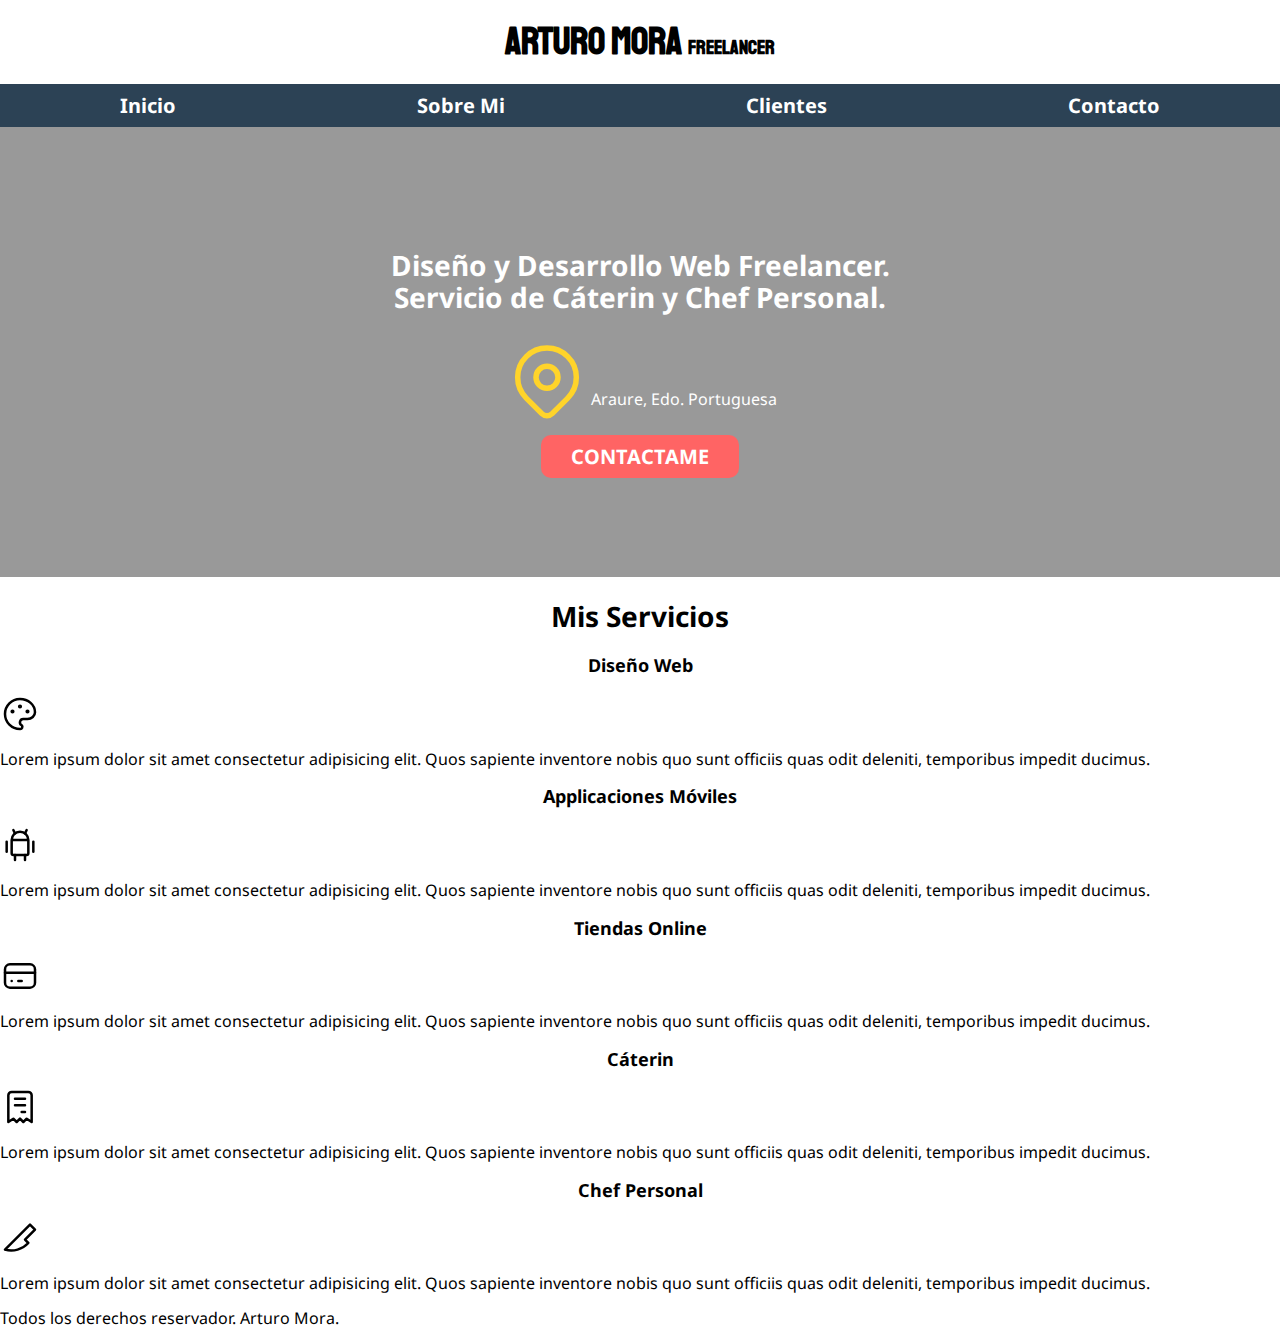
==== index.html @ 06b73ba0 "Add files via upload" ====
<html lang="es">
<head>
    <meta charset="UTF-8">
    <meta name="viewport" content="width=device-width, initial-scale=1.0">
    <link rel="stylesheet" href="css/normalize.css">
    <link rel="preconnect" href="https://fonts.gstatic.com">
    <link href="https://fonts.googleapis.com/css2?family=Noto+Sans:ital,wght@0,400;0,700;1,400;1,700&display=swap" rel="stylesheet">
    <link rel="preconnect" href="https://fonts.gstatic.com">
    <link href="https://fonts.googleapis.com/css2?family=Staatliches&display=swap" rel="stylesheet">
    <link rel="preload" href="css/style.css" as="style">
    <link rel="stylesheet" href="css/style.css">
    
    <title>Arturo Mora Freelancer</title>
</head>
<body>
    <header>
        <h1 class="titulo">Arturo Mora <span>Freelancer</span></h1>
    </header>
    <div class="nav-bg">
        <nav class="navegacion-principal contenedor">
            <a href="index.html">Inicio</a> <!-- target="_blank" para abrir en una nueva pagina -->
            <a href="Sobremi.html">Sobre Mi</a>
            <a href="Clientes.html">Clientes</a>
            <a href="contacto.html">Contacto</a>
        </nav>
    </div>
    
    <!-- <img src="/img/Mi Web como Frelancer.jpg" alt="imagen" class="imge"> -->

    <!-- <img src="/img/hero.jpg" alt=""> para insertar imagenes-->

    <section class="bg-img">
        <div class="contenido-bg-img">
            <h2 class="titulo2">Diseño y Desarrollo Web Freelancer. <br>Servicio de Cáterin y Chef Personal.</br></h2>
            <div class="location">
                <svg xmlns="http://www.w3.org/2000/svg" class="icon icon-tabler icon-tabler-map-pin" width="88" height="88" viewBox="0 0 24 24" stroke-width="1.5" stroke="#ffd42a" fill="none" stroke-linecap="round" stroke-linejoin="round">
                    <path stroke="none" d="M0 0h24v24H0z" fill="none"/>
                    <circle cx="12" cy="11" r="3" />
                    <path d="M17.657 16.657l-4.243 4.243a2 2 0 0 1 -2.827 0l-4.244 -4.243a8 8 0 1 1 11.314 0z" />
                </svg>
            <p>Araure, Edo. Portuguesa</p>
            </div>
            <a class="contact-buttom" href="contacto.html">Contactame</a>
        </div>
    </section>
    <main>
        <h2>Mis Servicios</h2>
        <section>
            <h3>Diseño Web</h3>
            <svg xmlns="http://www.w3.org/2000/svg" class="icon icon-tabler icon-tabler-palette" width="40" height="40" viewBox="0 0 24 24" stroke-width="1.5" stroke="#000000" fill="none" stroke-linecap="round" stroke-linejoin="round">
                <path stroke="none" d="M0 0h24v24H0z" fill="none"/>
                <path d="M12 21a9 9 0 1 1 0 -18a9 8 0 0 1 9 8a4.5 4 0 0 1 -4.5 4h-2.5a2 2 0 0 0 -1 3.75a1.3 1.3 0 0 1 -1 2.25" />
                <circle cx="7.5" cy="10.5" r=".5" fill="currentColor" />
                <circle cx="12" cy="7.5" r=".5" fill="currentColor" />
                <circle cx="16.5" cy="10.5" r=".5" fill="currentColor" />
            </svg>

                <p>Lorem ipsum dolor sit amet consectetur adipisicing elit. Quos sapiente inventore nobis quo sunt officiis quas odit deleniti, temporibus impedit ducimus.</p>
        </section>
        <Section>
            <h3>Applicaciones Móviles</h3>
            <svg xmlns="http://www.w3.org/2000/svg" class="icon icon-tabler icon-tabler-brand-android" width="40" height="40" viewBox="0 0 24 24" stroke-width="1.5" stroke="#000000" fill="none" stroke-linecap="round" stroke-linejoin="round">
                <path stroke="none" d="M0 0h24v24H0z" fill="none"/>
                <line x1="4" y1="10" x2="4" y2="16" />
                <line x1="20" y1="10" x2="20" y2="16" />
                <path d="M7 9h10v8a1 1 0 0 1 -1 1h-8a1 1 0 0 1 -1 -1v-8a5 5 0 0 1 10 0" />
                <line x1="8" y1="3" x2="9" y2="5" />
                <line x1="16" y1="3" x2="15" y2="5" />
                <line x1="9" y1="18" x2="9" y2="21" />
                <line x1="15" y1="18" x2="15" y2="21" />
            </svg>

            <!-- <svg xmlns="http://www.w3.org/2000/svg" class="icon icon-tabler icon-tabler-brand-apple" width="40" height="40" viewBox="0 0 24 24" stroke-width="1.5" stroke="#000000" fill="none" stroke-linecap="round" stroke-linejoin="round">
                <path stroke="none" d="M0 0h24v24H0z" fill="none"/>
                <path d="M9 7c-3 0 -4 3 -4 5.5c0 3 2 7.5 4 7.5c1.088 -.046 1.679 -.5 3 -.5c1.312 0 1.5 .5 3 .5s4 -3 4 -5c-.028 -.01 -2.472 -.403 -2.5 -3c-.019 -2.17 2.416 -2.954 2.5 -3c-1.023 -1.492 -2.951 -1.963 -3.5 -2c-1.433 -.111 -2.83 1 -3.5 1c-.68 0 -1.9 -1 -3 -1z" />
                <path d="M12 4a2 2 0 0 0 2 -2a2 2 0 0 0 -2 2" />
            </svg> -->

            <p>Lorem ipsum dolor sit amet consectetur adipisicing elit. Quos sapiente inventore nobis quo sunt officiis quas odit deleniti, temporibus impedit ducimus.</p>
        </Section>

        <section>
            <h3>Tiendas Online</h3>
            <svg xmlns="http://www.w3.org/2000/svg" class="icon icon-tabler icon-tabler-credit-card" width="40" height="40" viewBox="0 0 24 24" stroke-width="1.5" stroke="#000000" fill="none" stroke-linecap="round" stroke-linejoin="round">
                <path stroke="none" d="M0 0h24v24H0z" fill="none"/>
                <rect x="3" y="5" width="18" height="14" rx="3" />
                <line x1="3" y1="10" x2="21" y2="10" />
                <line x1="7" y1="15" x2="7.01" y2="15" />
                <line x1="11" y1="15" x2="13" y2="15" />
            </svg>
            <p>Lorem ipsum dolor sit amet consectetur adipisicing elit. Quos sapiente inventore nobis quo sunt officiis quas odit deleniti, temporibus impedit ducimus.</p>
        </section>

        <section>
            <h3>Cáterin</h3>
            <svg xmlns="http://www.w3.org/2000/svg" class="icon icon-tabler icon-tabler-receipt" width="40" height="40" viewBox="0 0 24 24" stroke-width="1.5" stroke="#000000" fill="none" stroke-linecap="round" stroke-linejoin="round">
            <path stroke="none" d="M0 0h24v24H0z" fill="none"/>
            <path d="M5 21v-16a2 2 0 0 1 2 -2h10a2 2 0 0 1 2 2v16l-3 -2l-2 2l-2 -2l-2 2l-2 -2l-3 2m4 -14h6m-6 4h6m-2 4h2" />
            </svg>
            <p>Lorem ipsum dolor sit amet consectetur adipisicing elit. Quos sapiente inventore nobis quo sunt officiis quas odit deleniti, temporibus impedit ducimus.</p>
        </section>

        <section>
            <h3>Chef Personal</h3>
            <svg xmlns="http://www.w3.org/2000/svg" class="icon icon-tabler icon-tabler-slice" width="40" height="40" viewBox="0 0 24 24" stroke-width="1.5" stroke="#000000" fill="none" stroke-linecap="round" stroke-linejoin="round">
            <path stroke="none" d="M0 0h24v24H0z" fill="none"/>
            <path d="M3 19l15 -15l3 3l-6 6l2 2a14 14 0 0 1 -14 4" />
            </svg>
            <p>Lorem ipsum dolor sit amet consectetur adipisicing elit. Quos sapiente inventore nobis quo sunt officiis quas odit deleniti, temporibus impedit ducimus.</p>
        </section>
    </main>
    <footer>
        <p>Todos los derechos reservador. Arturo Mora.</p>
    </footer>
</body>
</html>
---- css/style.css ----
:root{
    --blanco: #ffffff;
    --negro: #212121;
    --uno: #ff6464;
    --dos: #2c4255;
    --gris: #a0a0a0;

    --fuente-uno: 3.8rem;
}

/* 1rem = 10px */
html{
    font-size: 62.5%;
    box-sizing: border-box;
}

*, *:before, *:after{
    box-sizing: inherit;
}

body{
    font-family: 'Noto Sans', sans-serif;
    font-size: 1.6rem;
}

h1{
    font-family: 'Staatliches', cursive;
    text-align: center;
    font-size: 3.8rem;
}

h2{
    font-size: 2.8rem;
}

h3{
    font-size: 1.8rem;
}

h1,h2,h3{
    text-align: center;
}

.titulo {
    padding: 0rem;
    margin: 2rem;
}

.titulo span{
    font-size: 2rem;
}

.contenedor{
    max-width: 100%;
    /* margin-top: 0rem;
    margin-right: auto;
    margin-bottom: 0rem;
    margin-left: auto; */
    margin: 0 auto 0 auto;
}

.nav-bg{
    background-color: var(--dos);
}

.navegacion-principal{
    display: flex;
    flex-direction: row;
    justify-content: space-around;
}

@media (max-width: 480px){
    .navegacion-principal{
        flex-direction: column;
        align-items: center;
    }
}

.navegacion-principal a{
    padding: 1rem;
    color: var(--blanco);
    text-decoration: none;
    font-size: 2rem;
    font-family: 'Noto Sans', sans-serif;
    font-weight: bold;
}

.navegacion-principal a:hover{
    background-color: var(--uno);
    color: var(--blanco);
}

.bg-img{
    background-image: url(../img/Mi\ Web\ como\ Frelancer.jpg);
    background-repeat: no-repeat;
    background-size: cover;
    height: 45rem;
    padding: 0rem;
    position: relative;
}

.contenido-bg-img{
    position: absolute;
    background-color: rgba(0, 0, 0, .4);
    /* top: 8rem; right: 40rem; bottom: 8rem; left: 40rem; */
    width: 100%;
    height: 100%;

    display: flex;
    flex-direction: column;
    align-items: center;
    justify-content: center;
    color: var(--blanco);
}

.contenido-bg-img p, .contenido-bg-img h2{
    color: var(--blanco )
}

.location {
    display: flex;
    align-items: flex-end;
}

.contact-buttom {
    color: var(--blanco);
    text-decoration: none;
    background-color: var(--uno);
    padding: 1rem 3rem;
    margin-top: 1rem;
    font-size: 2rem;
    border-radius: 1rem;
    text-transform: uppercase;
    font-weight: bold;
}

/* .imagenes-presentacion{
    display: flex;
}

.imagenes-presentacion .a{
    width: 40%;
}

.imagenes-presentacion .b{
    width: 40%;
} 

.imge{
    max-width: 100%;
    max-height: 20%;
} */
---- css/style.css ----
:root{
    --blanco: #ffffff;
    --negro: #212121;
    --uno: #ff6464;
    --dos: #2c4255;
    --gris: #a0a0a0;

    --fuente-uno: 3.8rem;
}

/* 1rem = 10px */
html{
    font-size: 62.5%;
    box-sizing: border-box;
}

*, *:before, *:after{
    box-sizing: inherit;
}

body{
    font-family: 'Noto Sans', sans-serif;
    font-size: 1.6rem;
}

h1{
    font-family: 'Staatliches', cursive;
    text-align: center;
    font-size: 3.8rem;
}

h2{
    font-size: 2.8rem;
}

h3{
    font-size: 1.8rem;
}

h1,h2,h3{
    text-align: center;
}

.titulo {
    padding: 0rem;
    margin: 2rem;
}

.titulo span{
    font-size: 2rem;
}

.contenedor{
    max-width: 100%;
    /* margin-top: 0rem;
    margin-right: auto;
    margin-bottom: 0rem;
    margin-left: auto; */
    margin: 0 auto 0 auto;
}

.nav-bg{
    background-color: var(--dos);
}

.navegacion-principal{
    display: flex;
    flex-direction: row;
    justify-content: space-around;
}

@media (max-width: 480px){
    .navegacion-principal{
        flex-direction: column;
        align-items: center;
    }
}

.navegacion-principal a{
    padding: 1rem;
    color: var(--blanco);
    text-decoration: none;
    font-size: 2rem;
    font-family: 'Noto Sans', sans-serif;
    font-weight: bold;
}

.navegacion-principal a:hover{
    background-color: var(--uno);
    color: var(--blanco);
}

.bg-img{
    background-image: url(../img/Mi\ Web\ como\ Frelancer.jpg);
    background-repeat: no-repeat;
    background-size: cover;
    height: 45rem;
    padding: 0rem;
    position: relative;
}

.contenido-bg-img{
    position: absolute;
    background-color: rgba(0, 0, 0, .4);
    /* top: 8rem; right: 40rem; bottom: 8rem; left: 40rem; */
    width: 100%;
    height: 100%;

    display: flex;
    flex-direction: column;
    align-items: center;
    justify-content: center;
    color: var(--blanco);
}

.contenido-bg-img p, .contenido-bg-img h2{
    color: var(--blanco )
}

.location {
    display: flex;
    align-items: flex-end;
}

.contact-buttom {
    color: var(--blanco);
    text-decoration: none;
    background-color: var(--uno);
    padding: 1rem 3rem;
    margin-top: 1rem;
    font-size: 2rem;
    border-radius: 1rem;
    text-transform: uppercase;
    font-weight: bold;
}

/* .imagenes-presentacion{
    display: flex;
}

.imagenes-presentacion .a{
    width: 40%;
}

.imagenes-presentacion .b{
    width: 40%;
} 

.imge{
    max-width: 100%;
    max-height: 20%;
} */
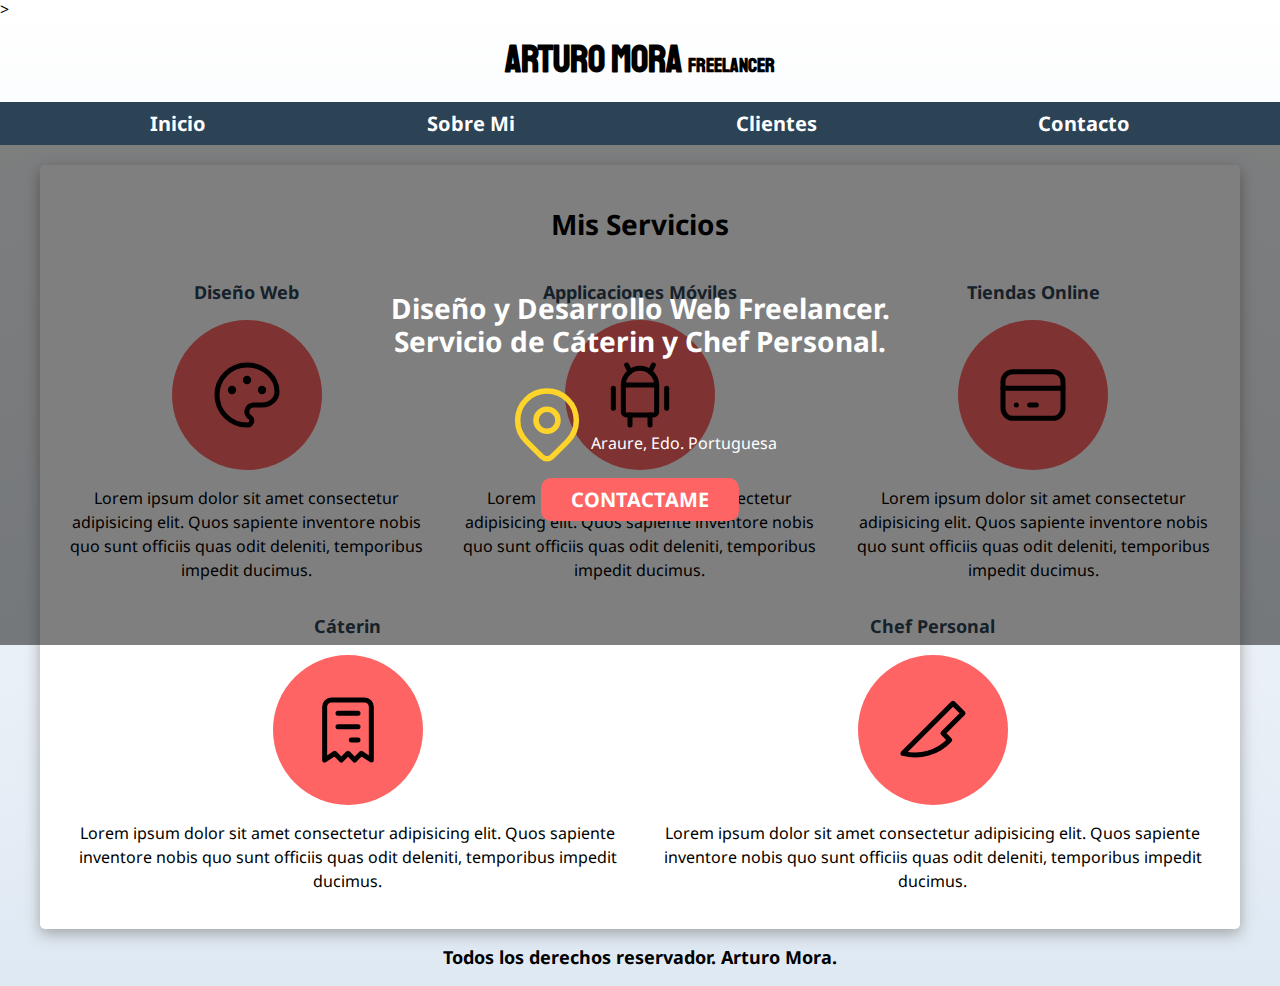
==== commit eae3bfab: "Add files via upload" ====
--- a/index.html
+++ b/index.html
@@ -1,3 +1,4 @@
+<!DOCTYPE html>>
 <html lang="es">
 <head>
     <meta charset="UTF-8">
@@ -43,74 +44,100 @@
             <a class="contact-buttom" href="contacto.html">Contactame</a>
         </div>
     </section>
-    <main>
+
+    <main class="contenedor sombra">
         <h2>Mis Servicios</h2>
-        <section>
-            <h3>Diseño Web</h3>
-            <svg xmlns="http://www.w3.org/2000/svg" class="icon icon-tabler icon-tabler-palette" width="40" height="40" viewBox="0 0 24 24" stroke-width="1.5" stroke="#000000" fill="none" stroke-linecap="round" stroke-linejoin="round">
-                <path stroke="none" d="M0 0h24v24H0z" fill="none"/>
-                <path d="M12 21a9 9 0 1 1 0 -18a9 8 0 0 1 9 8a4.5 4 0 0 1 -4.5 4h-2.5a2 2 0 0 0 -1 3.75a1.3 1.3 0 0 1 -1 2.25" />
-                <circle cx="7.5" cy="10.5" r=".5" fill="currentColor" />
-                <circle cx="12" cy="7.5" r=".5" fill="currentColor" />
-                <circle cx="16.5" cy="10.5" r=".5" fill="currentColor" />
-            </svg>
+
+        <div class="services1"> 
+
+            <section class="service">
+                <h3>Diseño Web</h3>
+
+                <div class="icon1">
+                    <svg xmlns="http://www.w3.org/2000/svg" class="icon2 icon-tabler icon-tabler-palette" width="40" height="40" viewBox="0 0 24 24" stroke-width="1.5" stroke="#000000" fill="none" stroke-linecap="round" stroke-linejoin="round">
+                        <path stroke="none" d="M0 0h24v24H0z" fill="none"/>
+                        <path d="M12 21a9 9 0 1 1 0 -18a9 8 0 0 1 9 8a4.5 4 0 0 1 -4.5 4h-2.5a2 2 0 0 0 -1 3.75a1.3 1.3 0 0 1 -1 2.25" />
+                        <circle cx="7.5" cy="10.5" r=".5" fill="currentColor" />
+                        <circle cx="12" cy="7.5" r=".5" fill="currentColor" />
+                        <circle cx="16.5" cy="10.5" r=".5" fill="currentColor" />
+                    </svg>
+                </div>
+
+                    <p>Lorem ipsum dolor sit amet consectetur adipisicing elit. Quos sapiente inventore nobis quo sunt officiis quas odit deleniti, temporibus impedit ducimus.</p>
+            </section>
+
+            <Section class="service">
+                <h3>Applicaciones Móviles</h3>
+
+                <div class="icon1">
+                    <svg xmlns="http://www.w3.org/2000/svg" class="icon2 icon-tabler icon-tabler-brand-android" width="40" height="40" viewBox="0 0 24 24" stroke-width="1.5" stroke="#000000" fill="none" stroke-linecap="round" stroke-linejoin="round">
+                        <path stroke="none" d="M0 0h24v24H0z" fill="none"/>
+                        <line x1="4" y1="10" x2="4" y2="16" />
+                        <line x1="20" y1="10" x2="20" y2="16" />
+                        <path d="M7 9h10v8a1 1 0 0 1 -1 1h-8a1 1 0 0 1 -1 -1v-8a5 5 0 0 1 10 0" />
+                        <line x1="8" y1="3" x2="9" y2="5" />
+                        <line x1="16" y1="3" x2="15" y2="5" />
+                        <line x1="9" y1="18" x2="9" y2="21" />
+                        <line x1="15" y1="18" x2="15" y2="21" />
+                    </svg>
+    
+                    <!-- <svg xmlns="http://www.w3.org/2000/svg" class="icon2 icon-tabler icon-tabler-brand-apple" width="40" height="40" viewBox="0 0 24 24" stroke-width="1.5" stroke="#000000" fill="none" stroke-linecap="round" stroke-linejoin="round">
+                        <path stroke="none" d="M0 0h24v24H0z" fill="none"/>
+                        <path d="M9 7c-3 0 -4 3 -4 5.5c0 3 2 7.5 4 7.5c1.088 -.046 1.679 -.5 3 -.5c1.312 0 1.5 .5 3 .5s4 -3 4 -5c-.028 -.01 -2.472 -.403 -2.5 -3c-.019 -2.17 2.416 -2.954 2.5 -3c-1.023 -1.492 -2.951 -1.963 -3.5 -2c-1.433 -.111 -2.83 1 -3.5 1c-.68 0 -1.9 -1 -3 -1z" />
+                        <path d="M12 4a2 2 0 0 0 2 -2a2 2 0 0 0 -2 2" />
+                    </svg> -->
+                </div>
 
                 <p>Lorem ipsum dolor sit amet consectetur adipisicing elit. Quos sapiente inventore nobis quo sunt officiis quas odit deleniti, temporibus impedit ducimus.</p>
-        </section>
-        <Section>
-            <h3>Applicaciones Móviles</h3>
-            <svg xmlns="http://www.w3.org/2000/svg" class="icon icon-tabler icon-tabler-brand-android" width="40" height="40" viewBox="0 0 24 24" stroke-width="1.5" stroke="#000000" fill="none" stroke-linecap="round" stroke-linejoin="round">
-                <path stroke="none" d="M0 0h24v24H0z" fill="none"/>
-                <line x1="4" y1="10" x2="4" y2="16" />
-                <line x1="20" y1="10" x2="20" y2="16" />
-                <path d="M7 9h10v8a1 1 0 0 1 -1 1h-8a1 1 0 0 1 -1 -1v-8a5 5 0 0 1 10 0" />
-                <line x1="8" y1="3" x2="9" y2="5" />
-                <line x1="16" y1="3" x2="15" y2="5" />
-                <line x1="9" y1="18" x2="9" y2="21" />
-                <line x1="15" y1="18" x2="15" y2="21" />
-            </svg>
+            </Section>
 
-            <!-- <svg xmlns="http://www.w3.org/2000/svg" class="icon icon-tabler icon-tabler-brand-apple" width="40" height="40" viewBox="0 0 24 24" stroke-width="1.5" stroke="#000000" fill="none" stroke-linecap="round" stroke-linejoin="round">
-                <path stroke="none" d="M0 0h24v24H0z" fill="none"/>
-                <path d="M9 7c-3 0 -4 3 -4 5.5c0 3 2 7.5 4 7.5c1.088 -.046 1.679 -.5 3 -.5c1.312 0 1.5 .5 3 .5s4 -3 4 -5c-.028 -.01 -2.472 -.403 -2.5 -3c-.019 -2.17 2.416 -2.954 2.5 -3c-1.023 -1.492 -2.951 -1.963 -3.5 -2c-1.433 -.111 -2.83 1 -3.5 1c-.68 0 -1.9 -1 -3 -1z" />
-                <path d="M12 4a2 2 0 0 0 2 -2a2 2 0 0 0 -2 2" />
-            </svg> -->
+            <section class="service">
+                <h3>Tiendas Online</h3>
+                <div class="icon1">
+                    <svg xmlns="http://www.w3.org/2000/svg" class="icon2 icon-tabler icon-tabler-credit-card" width="40" height="40" viewBox="0 0 24 24" stroke-width="1.5" stroke="#000000" fill="none" stroke-linecap="round" stroke-linejoin="round">
+                        <path stroke="none" d="M0 0h24v24H0z" fill="none"/>
+                        <rect x="3" y="5" width="18" height="14" rx="3" />
+                        <line x1="3" y1="10" x2="21" y2="10" />
+                        <line x1="7" y1="15" x2="7.01" y2="15" />
+                        <line x1="11" y1="15" x2="13" y2="15" />
+                    </svg>
+                </div>
 
-            <p>Lorem ipsum dolor sit amet consectetur adipisicing elit. Quos sapiente inventore nobis quo sunt officiis quas odit deleniti, temporibus impedit ducimus.</p>
-        </Section>
+                <p>Lorem ipsum dolor sit amet consectetur adipisicing elit. Quos sapiente inventore nobis quo sunt officiis quas odit deleniti, temporibus impedit ducimus.</p>
+            </section>
 
-        <section>
-            <h3>Tiendas Online</h3>
-            <svg xmlns="http://www.w3.org/2000/svg" class="icon icon-tabler icon-tabler-credit-card" width="40" height="40" viewBox="0 0 24 24" stroke-width="1.5" stroke="#000000" fill="none" stroke-linecap="round" stroke-linejoin="round">
-                <path stroke="none" d="M0 0h24v24H0z" fill="none"/>
-                <rect x="3" y="5" width="18" height="14" rx="3" />
-                <line x1="3" y1="10" x2="21" y2="10" />
-                <line x1="7" y1="15" x2="7.01" y2="15" />
-                <line x1="11" y1="15" x2="13" y2="15" />
-            </svg>
-            <p>Lorem ipsum dolor sit amet consectetur adipisicing elit. Quos sapiente inventore nobis quo sunt officiis quas odit deleniti, temporibus impedit ducimus.</p>
-        </section>
+        </div> <!-- Services-->
+        <div class="services2">
 
-        <section>
-            <h3>Cáterin</h3>
-            <svg xmlns="http://www.w3.org/2000/svg" class="icon icon-tabler icon-tabler-receipt" width="40" height="40" viewBox="0 0 24 24" stroke-width="1.5" stroke="#000000" fill="none" stroke-linecap="round" stroke-linejoin="round">
-            <path stroke="none" d="M0 0h24v24H0z" fill="none"/>
-            <path d="M5 21v-16a2 2 0 0 1 2 -2h10a2 2 0 0 1 2 2v16l-3 -2l-2 2l-2 -2l-2 2l-2 -2l-3 2m4 -14h6m-6 4h6m-2 4h2" />
-            </svg>
-            <p>Lorem ipsum dolor sit amet consectetur adipisicing elit. Quos sapiente inventore nobis quo sunt officiis quas odit deleniti, temporibus impedit ducimus.</p>
-        </section>
+            <section class="service">
+                <h3>Cáterin</h3>
+                <div class="icon1">
+                    <svg xmlns="http://www.w3.org/2000/svg" class="icon2 icon-tabler icon-tabler-receipt" width="40" height="40" viewBox="0 0 24 24" stroke-width="1.5" stroke="#000000" fill="none" stroke-linecap="round" stroke-linejoin="round">
+                        <path stroke="none" d="M0 0h24v24H0z" fill="none"/>
+                        <path d="M5 21v-16a2 2 0 0 1 2 -2h10a2 2 0 0 1 2 2v16l-3 -2l-2 2l-2 -2l-2 2l-2 -2l-3 2m4 -14h6m-6 4h6m-2 4h2" />
+                    </svg>
+                </div>
 
-        <section>
-            <h3>Chef Personal</h3>
-            <svg xmlns="http://www.w3.org/2000/svg" class="icon icon-tabler icon-tabler-slice" width="40" height="40" viewBox="0 0 24 24" stroke-width="1.5" stroke="#000000" fill="none" stroke-linecap="round" stroke-linejoin="round">
-            <path stroke="none" d="M0 0h24v24H0z" fill="none"/>
-            <path d="M3 19l15 -15l3 3l-6 6l2 2a14 14 0 0 1 -14 4" />
-            </svg>
-            <p>Lorem ipsum dolor sit amet consectetur adipisicing elit. Quos sapiente inventore nobis quo sunt officiis quas odit deleniti, temporibus impedit ducimus.</p>
-        </section>
+                <p>Lorem ipsum dolor sit amet consectetur adipisicing elit. Quos sapiente inventore nobis quo sunt officiis quas odit deleniti, temporibus impedit ducimus.</p>
+            </section>
+
+            <section class="service">
+                <h3>Chef Personal</h3>
+                <div class="icon1">
+                    <svg xmlns="http://www.w3.org/2000/svg" class="icon2 icon-tabler icon-tabler-slice" width="40" height="40" viewBox="0 0 24 24" stroke-width="1.5" stroke="#000000" fill="none" stroke-linecap="round" stroke-linejoin="round">
+                        <path stroke="none" d="M0 0h24v24H0z" fill="none"/>
+                        <path d="M3 19l15 -15l3 3l-6 6l2 2a14 14 0 0 1 -14 4" />
+                        </svg>
+                </div>
+
+                <p>Lorem ipsum dolor sit amet consectetur adipisicing elit. Quos sapiente inventore nobis quo sunt officiis quas odit deleniti, temporibus impedit ducimus.</p>
+            </section>
+
+        </div>
+
     </main>
     <footer>
-        <p>Todos los derechos reservador. Arturo Mora.</p>
+        <p class="copyrights">Todos los derechos reservador. Arturo Mora.</p>
     </footer>
 </body>
 </html>
--- a/css/style.css
+++ b/css/style.css
@@ -4,6 +4,7 @@
     --uno: #ff6464;
     --dos: #2c4255;
     --gris: #a0a0a0;
+    --grisclaro: #dfe9f3;
 
     --fuente-uno: 3.8rem;
 }
@@ -21,6 +22,10 @@
 body{
     font-family: 'Noto Sans', sans-serif;
     font-size: 1.6rem;
+    background-image: linear-gradient(
+        to top, 
+        var(--grisclaro) 0%, 
+        var(--blanco) 100%);
 }
 
 h1{
@@ -51,7 +56,7 @@
 }
 
 .contenedor{
-    max-width: 100%;
+    max-width: 120rem;
     /* margin-top: 0rem;
     margin-right: auto;
     margin-bottom: 0rem;
@@ -90,27 +95,50 @@
     color: var(--blanco);
 }
 
+
 .bg-img{
-    background-image: url(../img/Mi\ Web\ como\ Frelancer.jpg);
+    animation: matusalen 14s ease infinite;
+/* 
+    background-image: url(../img/../img/best-hp-laptops-for-programming-hero.webp);
     background-repeat: no-repeat;
     background-size: cover;
-    height: 45rem;
+    height: 50rem;
     padding: 0rem;
     position: relative;
-}
+    */
+    margin-bottom: 2rem;
+}
+
+/**/
+@keyframes matusalen {
+    0%,100%{
+        background-image: url(../img/best-hp-laptops-for-programming-hero.webp);
+        background-size: cover;
+        background-repeat: no-repeat;
+        height: 50rem;
+    }
+    50%{
+        background-image: url(../img/chef-cooking-food-in-the-restaurant-kitchen.webp);
+        background-size: cover;
+        background-repeat: no-repeat;
+        height: 50rem;
+    }
+}
+
 
 .contenido-bg-img{
     position: absolute;
-    background-color: rgba(0, 0, 0, .4);
+    background-color: rgba(0, 0, 0, .5);
     /* top: 8rem; right: 40rem; bottom: 8rem; left: 40rem; */
     width: 100%;
-    height: 100%;
+    height: 50rem;
 
     display: flex;
     flex-direction: column;
     align-items: center;
     justify-content: center;
     color: var(--blanco);
+    margin-bottom: 1rem;
 }
 
 .contenido-bg-img p, .contenido-bg-img h2{
@@ -134,6 +162,81 @@
     font-weight: bold;
 }
 
+@media (max-width: 480px){
+    .contact-buttom{
+        width: 80%;
+        text-align: center;
+    }
+}
+.sombra {
+    box-shadow: 0px 5px 15px 0px rgba(135,135,135,0.7);
+    background-color: var(--blanco);
+    padding: 2rem;
+    border-radius: .5rem;
+}
+
+/* Servicios */
+.services1{
+    display: grid;
+    grid-template-columns: 1fr 1fr 1fr;
+    /*grid-template-columns: repeat(3, 1fr);*/
+    column-gap: 2rem;
+}
+
+.services2 {
+    display: grid;
+    grid-template-columns: 1fr 1fr;
+    column-gap: 1rem;
+}
+
+@media (max-width: 480px){
+    .services1{
+        display: flex;
+        flex-direction: column;
+        align-items: center
+    }
+    .services2{
+        display: flex;
+        flex-direction: column;
+       align-items: center;
+    }
+}
+
+.service {
+    display: flex;
+    flex-direction: column;
+    align-items: center;
+}
+.service h3 {
+    color: var(--dos);
+}
+.service p {
+    line-height: 1.5;
+    text-align: center;
+}
+.service .icon1 {
+    height: 15rem;
+    width:  15rem;
+    background-color: var(--uno);
+    border-radius: 50%;
+    display: flex;
+    justify-content: center;
+    align-items: center;
+}
+.icon2 {
+    height: 8rem;
+    width: 8rem;
+}
+
+
+
+/* Footer */
+.copyrights {
+    font-size: 1.8rem;
+    font-weight: bold;
+    text-align: center;
+}
+
 /* .imagenes-presentacion{
     display: flex;
 }
--- a/css/style.css
+++ b/css/style.css
@@ -4,6 +4,7 @@
     --uno: #ff6464;
     --dos: #2c4255;
     --gris: #a0a0a0;
+    --grisclaro: #dfe9f3;
 
     --fuente-uno: 3.8rem;
 }
@@ -21,6 +22,10 @@
 body{
     font-family: 'Noto Sans', sans-serif;
     font-size: 1.6rem;
+    background-image: linear-gradient(
+        to top, 
+        var(--grisclaro) 0%, 
+        var(--blanco) 100%);
 }
 
 h1{
@@ -51,7 +56,7 @@
 }
 
 .contenedor{
-    max-width: 100%;
+    max-width: 120rem;
     /* margin-top: 0rem;
     margin-right: auto;
     margin-bottom: 0rem;
@@ -90,27 +95,50 @@
     color: var(--blanco);
 }
 
+
 .bg-img{
-    background-image: url(../img/Mi\ Web\ como\ Frelancer.jpg);
+    animation: matusalen 14s ease infinite;
+/* 
+    background-image: url(../img/../img/best-hp-laptops-for-programming-hero.webp);
     background-repeat: no-repeat;
     background-size: cover;
-    height: 45rem;
+    height: 50rem;
     padding: 0rem;
     position: relative;
-}
+    */
+    margin-bottom: 2rem;
+}
+
+/**/
+@keyframes matusalen {
+    0%,100%{
+        background-image: url(../img/best-hp-laptops-for-programming-hero.webp);
+        background-size: cover;
+        background-repeat: no-repeat;
+        height: 50rem;
+    }
+    50%{
+        background-image: url(../img/chef-cooking-food-in-the-restaurant-kitchen.webp);
+        background-size: cover;
+        background-repeat: no-repeat;
+        height: 50rem;
+    }
+}
+
 
 .contenido-bg-img{
     position: absolute;
-    background-color: rgba(0, 0, 0, .4);
+    background-color: rgba(0, 0, 0, .5);
     /* top: 8rem; right: 40rem; bottom: 8rem; left: 40rem; */
     width: 100%;
-    height: 100%;
+    height: 50rem;
 
     display: flex;
     flex-direction: column;
     align-items: center;
     justify-content: center;
     color: var(--blanco);
+    margin-bottom: 1rem;
 }
 
 .contenido-bg-img p, .contenido-bg-img h2{
@@ -134,6 +162,81 @@
     font-weight: bold;
 }
 
+@media (max-width: 480px){
+    .contact-buttom{
+        width: 80%;
+        text-align: center;
+    }
+}
+.sombra {
+    box-shadow: 0px 5px 15px 0px rgba(135,135,135,0.7);
+    background-color: var(--blanco);
+    padding: 2rem;
+    border-radius: .5rem;
+}
+
+/* Servicios */
+.services1{
+    display: grid;
+    grid-template-columns: 1fr 1fr 1fr;
+    /*grid-template-columns: repeat(3, 1fr);*/
+    column-gap: 2rem;
+}
+
+.services2 {
+    display: grid;
+    grid-template-columns: 1fr 1fr;
+    column-gap: 1rem;
+}
+
+@media (max-width: 480px){
+    .services1{
+        display: flex;
+        flex-direction: column;
+        align-items: center
+    }
+    .services2{
+        display: flex;
+        flex-direction: column;
+       align-items: center;
+    }
+}
+
+.service {
+    display: flex;
+    flex-direction: column;
+    align-items: center;
+}
+.service h3 {
+    color: var(--dos);
+}
+.service p {
+    line-height: 1.5;
+    text-align: center;
+}
+.service .icon1 {
+    height: 15rem;
+    width:  15rem;
+    background-color: var(--uno);
+    border-radius: 50%;
+    display: flex;
+    justify-content: center;
+    align-items: center;
+}
+.icon2 {
+    height: 8rem;
+    width: 8rem;
+}
+
+
+
+/* Footer */
+.copyrights {
+    font-size: 1.8rem;
+    font-weight: bold;
+    text-align: center;
+}
+
 /* .imagenes-presentacion{
     display: flex;
 }
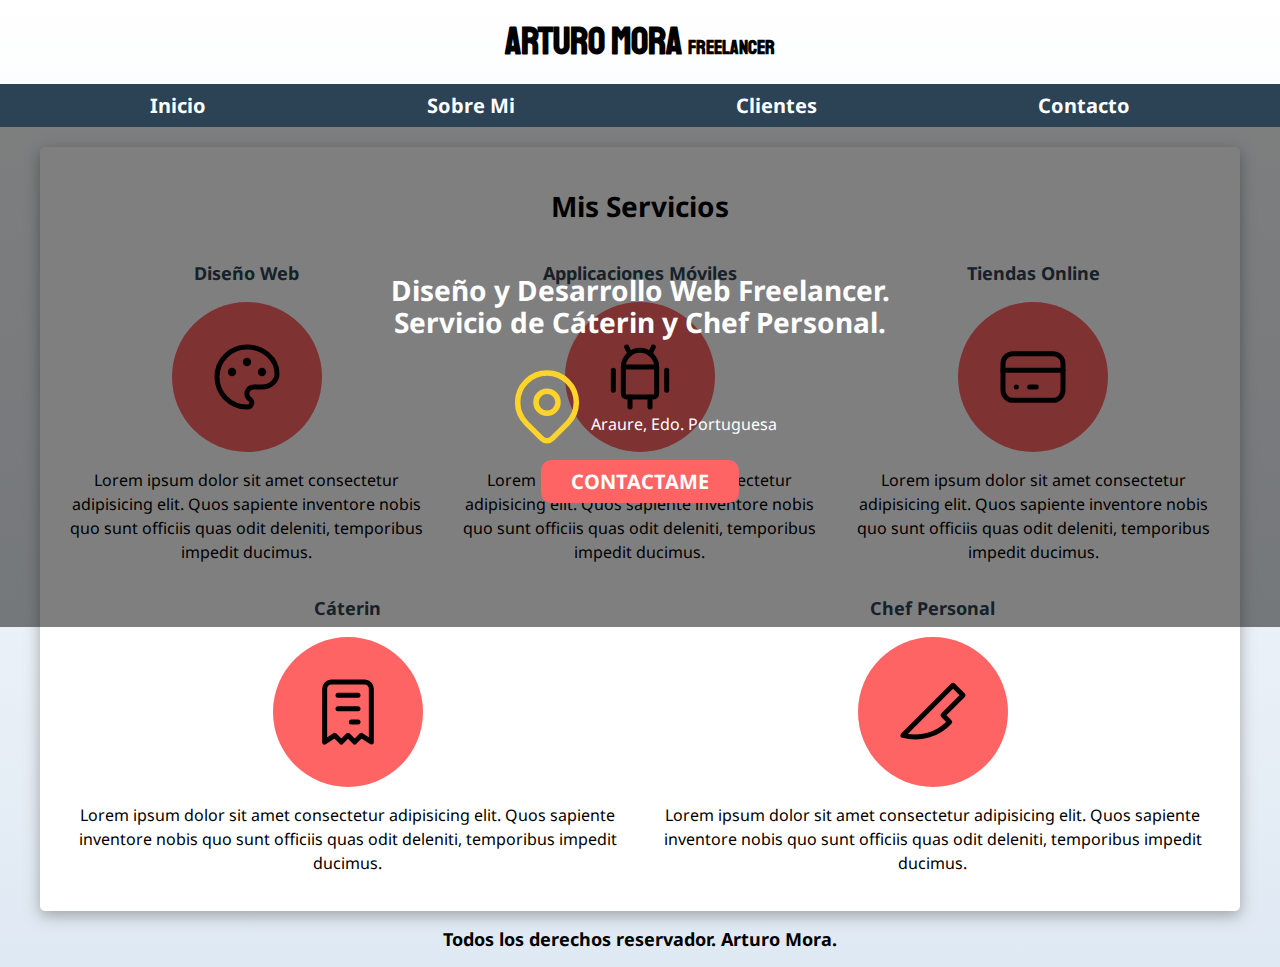
==== commit 58b63263: "firts commit, adding all files and pages" ====
--- a/index.html
+++ b/index.html
@@ -1,4 +1,4 @@
-<!DOCTYPE html>>
+<!DOCTYPE html>
 <html lang="es">
 <head>
     <meta charset="UTF-8">
@@ -46,7 +46,7 @@
     </section>
 
     <main class="contenedor sombra">
-        <h2>Mis Servicios</h2>
+        <h2 class="my-services">Mis Servicios</h2>
 
         <div class="services1"> 
 
--- a/css/style.css
+++ b/css/style.css
@@ -95,11 +95,14 @@
     color: var(--blanco);
 }
 
-
 .bg-img{
-    animation: matusalen 14s ease infinite;
+    animation-name: matusalen;
+    animation-duration: 10s;
+    animation-iteration-count: infinite;
+    animation-timing-function: ease-in-out;
+    animation-fill-mode: forwards;
 /* 
-    background-image: url(../img/../img/best-hp-laptops-for-programming-hero.webp);
+    background-image: url(../img/best-hp-laptops-for-programming-hero.jpg);
     background-repeat: no-repeat;
     background-size: cover;
     height: 50rem;
@@ -109,23 +112,38 @@
     margin-bottom: 2rem;
 }
 
-/**/
 @keyframes matusalen {
-    0%,100%{
-        background-image: url(../img/best-hp-laptops-for-programming-hero.webp);
+    0%, 100%{
+        background-image: url(../img/best-hp-laptops-for-programming-hero.jpg);
         background-size: cover;
         background-repeat: no-repeat;
         height: 50rem;
-    }
-    50%{
-        background-image: url(../img/chef-cooking-food-in-the-restaurant-kitchen.webp);
+
+    }
+    50% {
+        background-image: url(../img/chef-cooking-food-in-the-restaurant-kitchen.jpg);
         background-size: cover;
         background-repeat: no-repeat;
         height: 50rem;
     }
-}
-
-
+  }
+
+/*
+@keyframes matusalen {
+    0%,100%{
+        background-image: url(../img/best-hp-laptops-for-programming-hero.jpg);
+        background-size: cover;
+        background-repeat: no-repeat;
+        height: 50rem;
+    }
+    50%{
+        background-image: url(../img/chef-cooking-food-in-the-restaurant-kitchen.jpg);
+        background-size: cover;
+        background-repeat: no-repeat;
+        height: 50rem;
+    }
+}
+*/
 .contenido-bg-img{
     position: absolute;
     background-color: rgba(0, 0, 0, .5);
@@ -160,6 +178,10 @@
     border-radius: 1rem;
     text-transform: uppercase;
     font-weight: bold;
+    border: none;
+}
+.contact-buttom:hover {
+    cursor: pointer;
 }
 
 @media (max-width: 480px){
@@ -176,6 +198,7 @@
 }
 
 /* Servicios */
+
 .services1{
     display: grid;
     grid-template-columns: 1fr 1fr 1fr;
@@ -228,7 +251,47 @@
     width: 8rem;
 }
 
-
+/* Contacto */
+.formulario {
+    background-color: var(--grisclaro);
+    margin: 0 auto;
+    padding: 3rem;
+    border-radius: 10px;
+    width: min(90rem, 100%);
+}
+.formulario fieldset {
+     border: none;
+}
+.formulario legend {
+    color: var(--uno);
+    font-size: 2rem;
+    font-weight: bold;
+    text-transform: uppercase;
+    margin-bottom: 2rem;
+    text-align: center;
+}
+
+.contenedor-inputs {
+
+}
+.input {
+    margin-bottom: 1rem;
+}
+.input label {
+    color: var(--negro);
+    font-weight: bold;
+    display: block;
+    margin-bottom: .5rem;
+}
+.text-form {
+    width: 100%;
+    border: none;
+    padding: 1.5rem;
+    border-radius: .5rem;
+}
+.sent .contact-buttom {
+    width: 100%;
+}
 
 /* Footer */
 .copyrights {
@@ -252,4 +315,4 @@
 .imge{
     max-width: 100%;
     max-height: 20%;
-} */+} */
--- a/css/style.css
+++ b/css/style.css
@@ -95,11 +95,14 @@
     color: var(--blanco);
 }
 
-
 .bg-img{
-    animation: matusalen 14s ease infinite;
+    animation-name: matusalen;
+    animation-duration: 10s;
+    animation-iteration-count: infinite;
+    animation-timing-function: ease-in-out;
+    animation-fill-mode: forwards;
 /* 
-    background-image: url(../img/../img/best-hp-laptops-for-programming-hero.webp);
+    background-image: url(../img/best-hp-laptops-for-programming-hero.jpg);
     background-repeat: no-repeat;
     background-size: cover;
     height: 50rem;
@@ -109,23 +112,38 @@
     margin-bottom: 2rem;
 }
 
-/**/
 @keyframes matusalen {
-    0%,100%{
-        background-image: url(../img/best-hp-laptops-for-programming-hero.webp);
+    0%, 100%{
+        background-image: url(../img/best-hp-laptops-for-programming-hero.jpg);
         background-size: cover;
         background-repeat: no-repeat;
         height: 50rem;
-    }
-    50%{
-        background-image: url(../img/chef-cooking-food-in-the-restaurant-kitchen.webp);
+
+    }
+    50% {
+        background-image: url(../img/chef-cooking-food-in-the-restaurant-kitchen.jpg);
         background-size: cover;
         background-repeat: no-repeat;
         height: 50rem;
     }
-}
-
-
+  }
+
+/*
+@keyframes matusalen {
+    0%,100%{
+        background-image: url(../img/best-hp-laptops-for-programming-hero.jpg);
+        background-size: cover;
+        background-repeat: no-repeat;
+        height: 50rem;
+    }
+    50%{
+        background-image: url(../img/chef-cooking-food-in-the-restaurant-kitchen.jpg);
+        background-size: cover;
+        background-repeat: no-repeat;
+        height: 50rem;
+    }
+}
+*/
 .contenido-bg-img{
     position: absolute;
     background-color: rgba(0, 0, 0, .5);
@@ -160,6 +178,10 @@
     border-radius: 1rem;
     text-transform: uppercase;
     font-weight: bold;
+    border: none;
+}
+.contact-buttom:hover {
+    cursor: pointer;
 }
 
 @media (max-width: 480px){
@@ -176,6 +198,7 @@
 }
 
 /* Servicios */
+
 .services1{
     display: grid;
     grid-template-columns: 1fr 1fr 1fr;
@@ -228,7 +251,47 @@
     width: 8rem;
 }
 
-
+/* Contacto */
+.formulario {
+    background-color: var(--grisclaro);
+    margin: 0 auto;
+    padding: 3rem;
+    border-radius: 10px;
+    width: min(90rem, 100%);
+}
+.formulario fieldset {
+     border: none;
+}
+.formulario legend {
+    color: var(--uno);
+    font-size: 2rem;
+    font-weight: bold;
+    text-transform: uppercase;
+    margin-bottom: 2rem;
+    text-align: center;
+}
+
+.contenedor-inputs {
+
+}
+.input {
+    margin-bottom: 1rem;
+}
+.input label {
+    color: var(--negro);
+    font-weight: bold;
+    display: block;
+    margin-bottom: .5rem;
+}
+.text-form {
+    width: 100%;
+    border: none;
+    padding: 1.5rem;
+    border-radius: .5rem;
+}
+.sent .contact-buttom {
+    width: 100%;
+}
 
 /* Footer */
 .copyrights {
@@ -252,4 +315,4 @@
 .imge{
     max-width: 100%;
     max-height: 20%;
-} */+} */
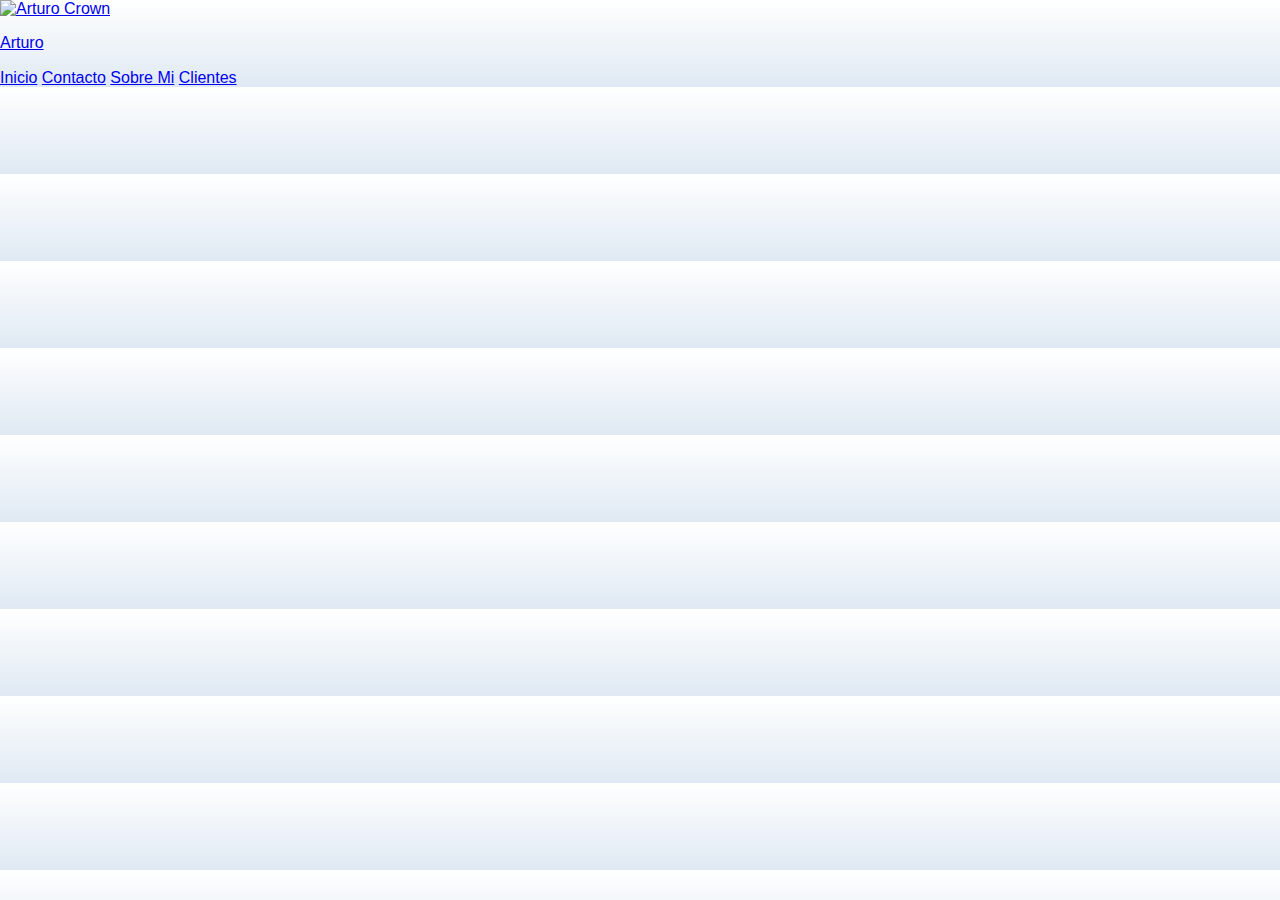
==== commit 89c8843d: "add icon to browser tab, my crown" ====
--- a/index.html
+++ b/index.html
@@ -1,143 +1,40 @@
 <!DOCTYPE html>
-<html lang="es">
+<html lang="en">
 <head>
     <meta charset="UTF-8">
+    <meta http-equiv="X-UA-Compatible" content="IE=edge">
     <meta name="viewport" content="width=device-width, initial-scale=1.0">
+    <link rel="shortcut icon" href="img/arturocrown.svg" type="image/text/css">
+    <link rel="stylesheet" href="/css/master.css">
     <link rel="stylesheet" href="css/normalize.css">
-    <link rel="preconnect" href="https://fonts.gstatic.com">
-    <link href="https://fonts.googleapis.com/css2?family=Noto+Sans:ital,wght@0,400;0,700;1,400;1,700&display=swap" rel="stylesheet">
-    <link rel="preconnect" href="https://fonts.gstatic.com">
-    <link href="https://fonts.googleapis.com/css2?family=Staatliches&display=swap" rel="stylesheet">
-    <link rel="preload" href="css/style.css" as="style">
+    <link rel="preload" href="css/style.css" as="stylesheet" >
     <link rel="stylesheet" href="css/style.css">
-    
-    <title>Arturo Mora Freelancer</title>
+    <link rel="stylesheet" href="css/responsibe.css">
+    <title>Arturo Mora | Inicio</title>
 </head>
 <body>
-    <header>
-        <h1 class="titulo">Arturo Mora <span>Freelancer</span></h1>
-    </header>
-    <div class="nav-bg">
-        <nav class="navegacion-principal contenedor">
-            <a href="index.html">Inicio</a> <!-- target="_blank" para abrir en una nueva pagina -->
-            <a href="Sobremi.html">Sobre Mi</a>
-            <a href="Clientes.html">Clientes</a>
-            <a href="contacto.html">Contacto</a>
-        </nav>
-    </div>
-    
-    <!-- <img src="/img/Mi Web como Frelancer.jpg" alt="imagen" class="imge"> -->
 
-    <!-- <img src="/img/hero.jpg" alt=""> para insertar imagenes-->
+    <header class="hero">
 
-    <section class="bg-img">
-        <div class="contenido-bg-img">
-            <h2 class="titulo2">Diseño y Desarrollo Web Freelancer. <br>Servicio de Cáterin y Chef Personal.</br></h2>
-            <div class="location">
-                <svg xmlns="http://www.w3.org/2000/svg" class="icon icon-tabler icon-tabler-map-pin" width="88" height="88" viewBox="0 0 24 24" stroke-width="1.5" stroke="#ffd42a" fill="none" stroke-linecap="round" stroke-linejoin="round">
-                    <path stroke="none" d="M0 0h24v24H0z" fill="none"/>
-                    <circle cx="12" cy="11" r="3" />
-                    <path d="M17.657 16.657l-4.243 4.243a2 2 0 0 1 -2.827 0l-4.244 -4.243a8 8 0 1 1 11.314 0z" />
-                </svg>
-            <p>Araure, Edo. Portuguesa</p>
+        <div class="navegarion__bar">
+
+            <a href="/" class="logo">
+                <img src="img/arturocrown.svg" alt="Arturo Crown">
+                    <p>Arturo</p>
+            </a>
+
+            <div class="navegarion_links">
+
+                <a href="/index.html">Inicio</a>
+                <a href="/contacto.html">Contacto</a>
+                <a href="/Sobremi.html">Sobre Mi</a>
+                <a href="/Clientes.html"> Clientes</a>
+
             </div>
-            <a class="contact-buttom" href="contacto.html">Contactame</a>
-        </div>
-    </section>
-
-    <main class="contenedor sombra">
-        <h2 class="my-services">Mis Servicios</h2>
-
-        <div class="services1"> 
-
-            <section class="service">
-                <h3>Diseño Web</h3>
-
-                <div class="icon1">
-                    <svg xmlns="http://www.w3.org/2000/svg" class="icon2 icon-tabler icon-tabler-palette" width="40" height="40" viewBox="0 0 24 24" stroke-width="1.5" stroke="#000000" fill="none" stroke-linecap="round" stroke-linejoin="round">
-                        <path stroke="none" d="M0 0h24v24H0z" fill="none"/>
-                        <path d="M12 21a9 9 0 1 1 0 -18a9 8 0 0 1 9 8a4.5 4 0 0 1 -4.5 4h-2.5a2 2 0 0 0 -1 3.75a1.3 1.3 0 0 1 -1 2.25" />
-                        <circle cx="7.5" cy="10.5" r=".5" fill="currentColor" />
-                        <circle cx="12" cy="7.5" r=".5" fill="currentColor" />
-                        <circle cx="16.5" cy="10.5" r=".5" fill="currentColor" />
-                    </svg>
-                </div>
-
-                    <p>Lorem ipsum dolor sit amet consectetur adipisicing elit. Quos sapiente inventore nobis quo sunt officiis quas odit deleniti, temporibus impedit ducimus.</p>
-            </section>
-
-            <Section class="service">
-                <h3>Applicaciones Móviles</h3>
-
-                <div class="icon1">
-                    <svg xmlns="http://www.w3.org/2000/svg" class="icon2 icon-tabler icon-tabler-brand-android" width="40" height="40" viewBox="0 0 24 24" stroke-width="1.5" stroke="#000000" fill="none" stroke-linecap="round" stroke-linejoin="round">
-                        <path stroke="none" d="M0 0h24v24H0z" fill="none"/>
-                        <line x1="4" y1="10" x2="4" y2="16" />
-                        <line x1="20" y1="10" x2="20" y2="16" />
-                        <path d="M7 9h10v8a1 1 0 0 1 -1 1h-8a1 1 0 0 1 -1 -1v-8a5 5 0 0 1 10 0" />
-                        <line x1="8" y1="3" x2="9" y2="5" />
-                        <line x1="16" y1="3" x2="15" y2="5" />
-                        <line x1="9" y1="18" x2="9" y2="21" />
-                        <line x1="15" y1="18" x2="15" y2="21" />
-                    </svg>
-    
-                    <!-- <svg xmlns="http://www.w3.org/2000/svg" class="icon2 icon-tabler icon-tabler-brand-apple" width="40" height="40" viewBox="0 0 24 24" stroke-width="1.5" stroke="#000000" fill="none" stroke-linecap="round" stroke-linejoin="round">
-                        <path stroke="none" d="M0 0h24v24H0z" fill="none"/>
-                        <path d="M9 7c-3 0 -4 3 -4 5.5c0 3 2 7.5 4 7.5c1.088 -.046 1.679 -.5 3 -.5c1.312 0 1.5 .5 3 .5s4 -3 4 -5c-.028 -.01 -2.472 -.403 -2.5 -3c-.019 -2.17 2.416 -2.954 2.5 -3c-1.023 -1.492 -2.951 -1.963 -3.5 -2c-1.433 -.111 -2.83 1 -3.5 1c-.68 0 -1.9 -1 -3 -1z" />
-                        <path d="M12 4a2 2 0 0 0 2 -2a2 2 0 0 0 -2 2" />
-                    </svg> -->
-                </div>
-
-                <p>Lorem ipsum dolor sit amet consectetur adipisicing elit. Quos sapiente inventore nobis quo sunt officiis quas odit deleniti, temporibus impedit ducimus.</p>
-            </Section>
-
-            <section class="service">
-                <h3>Tiendas Online</h3>
-                <div class="icon1">
-                    <svg xmlns="http://www.w3.org/2000/svg" class="icon2 icon-tabler icon-tabler-credit-card" width="40" height="40" viewBox="0 0 24 24" stroke-width="1.5" stroke="#000000" fill="none" stroke-linecap="round" stroke-linejoin="round">
-                        <path stroke="none" d="M0 0h24v24H0z" fill="none"/>
-                        <rect x="3" y="5" width="18" height="14" rx="3" />
-                        <line x1="3" y1="10" x2="21" y2="10" />
-                        <line x1="7" y1="15" x2="7.01" y2="15" />
-                        <line x1="11" y1="15" x2="13" y2="15" />
-                    </svg>
-                </div>
-
-                <p>Lorem ipsum dolor sit amet consectetur adipisicing elit. Quos sapiente inventore nobis quo sunt officiis quas odit deleniti, temporibus impedit ducimus.</p>
-            </section>
-
-        </div> <!-- Services-->
-        <div class="services2">
-
-            <section class="service">
-                <h3>Cáterin</h3>
-                <div class="icon1">
-                    <svg xmlns="http://www.w3.org/2000/svg" class="icon2 icon-tabler icon-tabler-receipt" width="40" height="40" viewBox="0 0 24 24" stroke-width="1.5" stroke="#000000" fill="none" stroke-linecap="round" stroke-linejoin="round">
-                        <path stroke="none" d="M0 0h24v24H0z" fill="none"/>
-                        <path d="M5 21v-16a2 2 0 0 1 2 -2h10a2 2 0 0 1 2 2v16l-3 -2l-2 2l-2 -2l-2 2l-2 -2l-3 2m4 -14h6m-6 4h6m-2 4h2" />
-                    </svg>
-                </div>
-
-                <p>Lorem ipsum dolor sit amet consectetur adipisicing elit. Quos sapiente inventore nobis quo sunt officiis quas odit deleniti, temporibus impedit ducimus.</p>
-            </section>
-
-            <section class="service">
-                <h3>Chef Personal</h3>
-                <div class="icon1">
-                    <svg xmlns="http://www.w3.org/2000/svg" class="icon2 icon-tabler icon-tabler-slice" width="40" height="40" viewBox="0 0 24 24" stroke-width="1.5" stroke="#000000" fill="none" stroke-linecap="round" stroke-linejoin="round">
-                        <path stroke="none" d="M0 0h24v24H0z" fill="none"/>
-                        <path d="M3 19l15 -15l3 3l-6 6l2 2a14 14 0 0 1 -14 4" />
-                        </svg>
-                </div>
-
-                <p>Lorem ipsum dolor sit amet consectetur adipisicing elit. Quos sapiente inventore nobis quo sunt officiis quas odit deleniti, temporibus impedit ducimus.</p>
-            </section>
 
         </div>
 
-    </main>
-    <footer>
-        <p class="copyrights">Todos los derechos reservador. Arturo Mora.</p>
-    </footer>
+    </header>
+
 </body>
 </html>
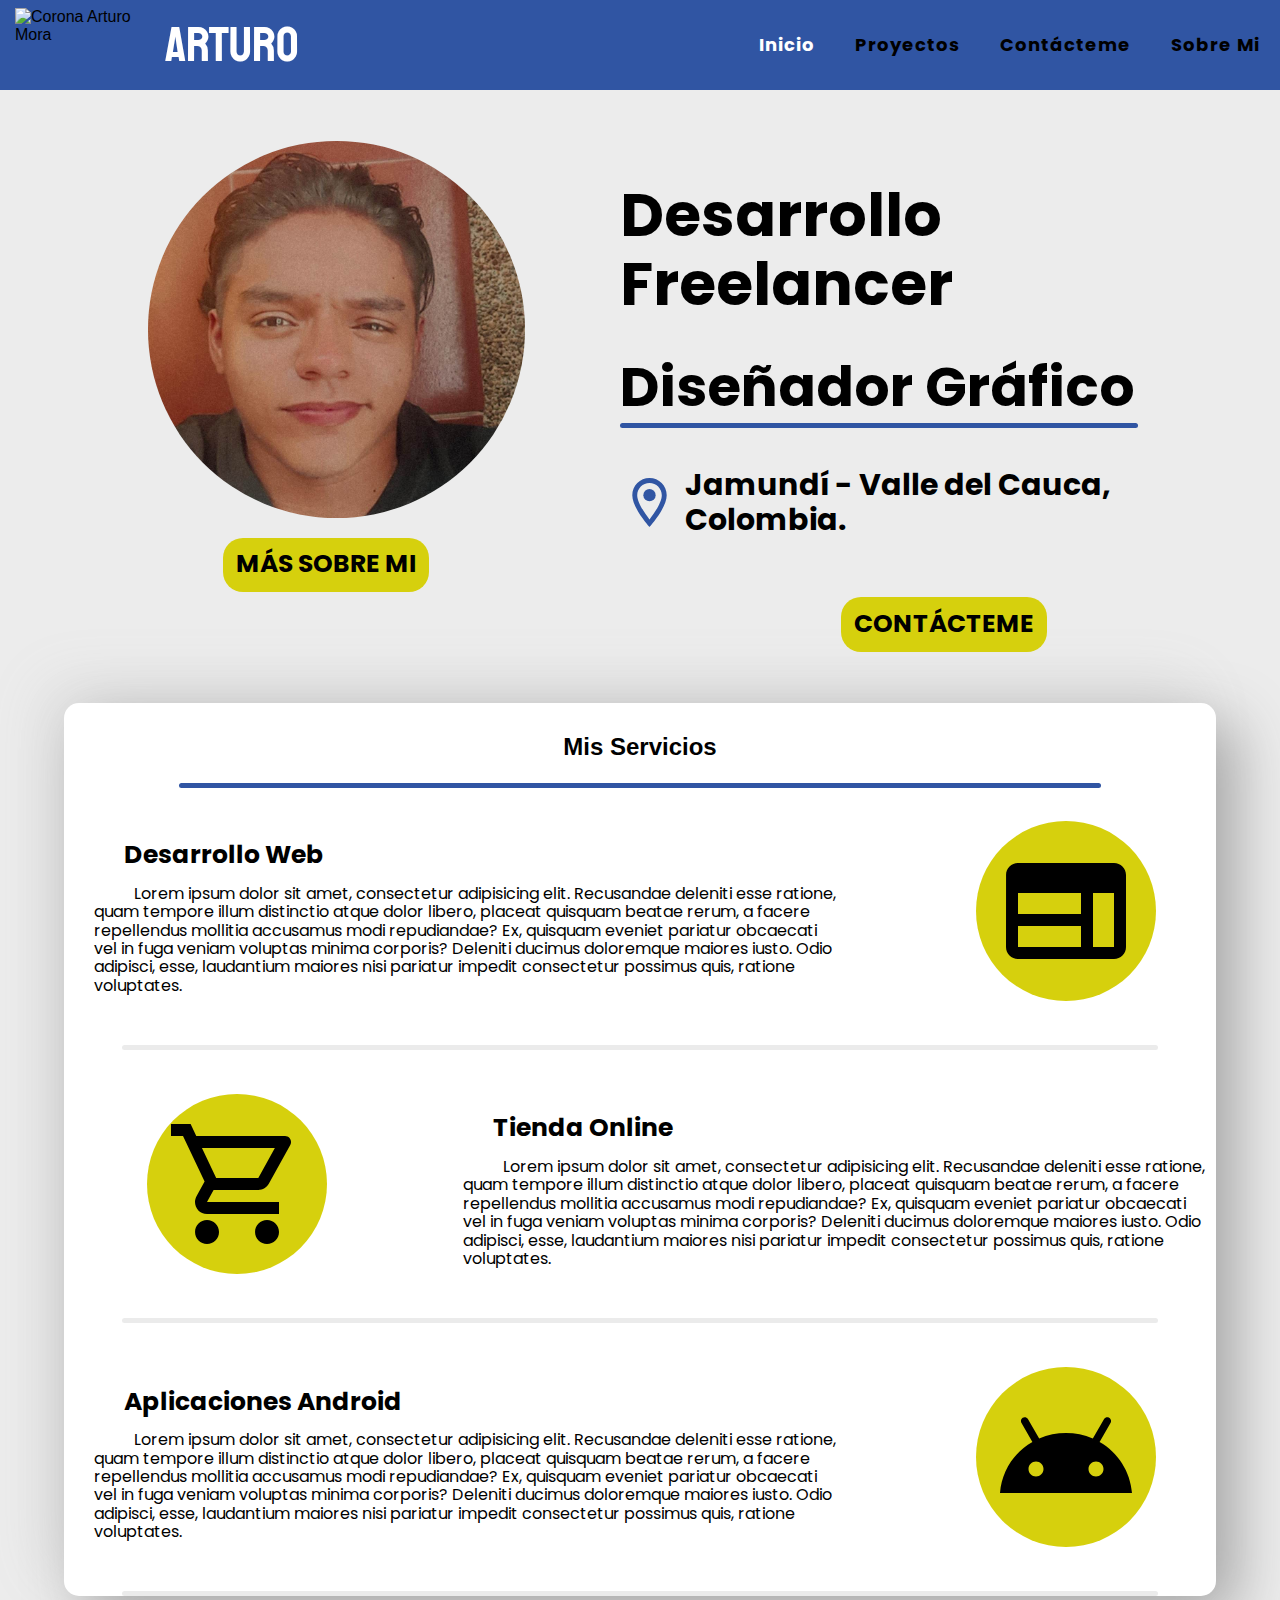
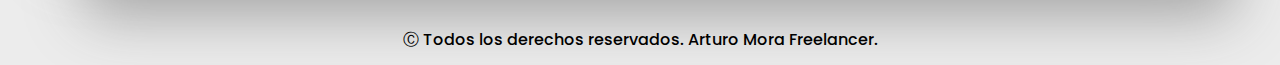
==== commit 4985ae51: "Improvements to all pages, remove unnecessary img, add better imgs, icons. Better structure." ====
--- a/index.html
+++ b/index.html
@@ -1,40 +1,128 @@
 <!DOCTYPE html>
-<html lang="en">
+<html lang="es">
 <head>
     <meta charset="UTF-8">
     <meta http-equiv="X-UA-Compatible" content="IE=edge">
     <meta name="viewport" content="width=device-width, initial-scale=1.0">
-    <link rel="shortcut icon" href="img/arturocrown.svg" type="image/text/css">
-    <link rel="stylesheet" href="/css/master.css">
+    <link rel="shortcut icon" href="img/arturocrown.svg">
+    <!-- <meta name="theme-color" content="#841d40">
+    <meta name=»apple-mobile-web-app-status-bar-style» content="#841d40">
+    <meta name=»apple-mobile-web-app-status-bar-style» content=»black-translucent»> -->
     <link rel="stylesheet" href="css/normalize.css">
     <link rel="preload" href="css/style.css" as="stylesheet" >
     <link rel="stylesheet" href="css/style.css">
-    <link rel="stylesheet" href="css/responsibe.css">
+    <link rel="stylesheet" href="https://cdnjs.cloudflare.com/ajax/libs/font-awesome/5.15.3/css/all.min.css"/>
     <title>Arturo Mora | Inicio</title>
 </head>
 <body>
 
-    <header class="hero">
+    <header>
 
-        <div class="navegarion__bar">
+        <!-- BARRA DE NAVEGACIÓN -->
+    <nav>
 
-            <a href="/" class="logo">
-                <img src="img/arturocrown.svg" alt="Arturo Crown">
-                    <p>Arturo</p>
-            </a>
+        <div class="logo">
+           <img loading="lazy" id="logo" src="/img/arturocrown.svg" alt="Corona Arturo Mora">
+           <p>Arturo</p>
+        </div>
 
-            <div class="navegarion_links">
+        <input type="checkbox" id="click">
 
-                <a href="/index.html">Inicio</a>
-                <a href="/contacto.html">Contacto</a>
-                <a href="/Sobremi.html">Sobre Mi</a>
-                <a href="/Clientes.html"> Clientes</a>
+        <label for="click" class="menu-btn">
 
-            </div>
+        <i class="fas fa-bars"></i>
 
-        </div>
+        </label>
+
+        <!-- ENLACES DE NAVEGACIÓN -->
+        <ul class="no-margin">
+
+           <li><a class="active" href="/">Inicio</a></li>
+
+           <li><a href="/Proyectos.html">Proyectos</a></li>
+
+           <li><a href="/contacto.html">Contácteme</a></li>
+
+           <li><a href="/Sobremi.html">Sobre Mi</a></li>
+
+        </ul>
+        <!-- ENLACES DE NAVEGACIÓN END -->
+
+     </nav>
+        <!-- BARRA DE NAVEGACIÓN END -->
 
     </header>
 
+    <section class="myself">
+
+        <div class="myself-container">
+
+            <div class="myself-img">
+                <img loading="lazy" src="/img/IMG_20210712_132648_788.jpg" alt="Arturo Mora">
+                <a class="boton" href="/Sobremi.html">Más Sobre Mi</a>
+            </div>
+
+            <div class="myself-title">
+                <h1>Desarrollo Freelancer</h1>
+                <h2>Diseñador Gráfico</h2>
+                <div class="blue-line"></div>
+                <div class="location">
+                    <img src="/img/room_black_24dp.svg" alt="Icono Ubicación">
+                    <p class="direction">Jamundí - Valle del Cauca, Colombia.</p>
+                </div>
+                <a class="boton" href="/contacto.html">Contácteme</a>
+                
+            </div>
+
+    </section>
+
+    <section class="myservices">
+        <h3>Mis Servicios</h3>
+        <div class="blue-line center"></div>
+
+        <div class="services">
+            <div class="myservices-text">
+                <h4>Desarrollo Web</h4>
+                <p>Lorem ipsum dolor sit amet, consectetur adipisicing elit. Recusandae deleniti esse ratione, quam tempore illum distinctio atque dolor libero, placeat quisquam beatae rerum, a facere repellendus mollitia accusamus modi repudiandae?
+                Ex, quisquam eveniet pariatur obcaecati vel in fuga veniam voluptas minima corporis? Deleniti ducimus doloremque maiores iusto. Odio adipisci, esse, laudantium maiores nisi pariatur impedit consectetur possimus quis, ratione voluptates.</p>
+            </div>
+            <div class="img-services">
+                <img src="/img/icons/web_black_24dp.svg" alt="Icono Web">
+            </div>
+        </div>
+
+        <div class="grey-line"></div>
+
+        <div class="services-2">
+            <div class="img-services">
+                <img src="/img/icons/shopping_cart_black_24dp.svg" alt="Icono Tienda Online">
+            </div>
+            <div class="myservices-text">
+                <h4>Tienda Online</h4>
+                <p>Lorem ipsum dolor sit amet, consectetur adipisicing elit. Recusandae deleniti esse ratione, quam tempore illum distinctio atque dolor libero, placeat quisquam beatae rerum, a facere repellendus mollitia accusamus modi repudiandae?
+                Ex, quisquam eveniet pariatur obcaecati vel in fuga veniam voluptas minima corporis? Deleniti ducimus doloremque maiores iusto. Odio adipisci, esse, laudantium maiores nisi pariatur impedit consectetur possimus quis, ratione voluptates.</p>
+            </div>
+        </div>
+
+        <div class="grey-line"></div>
+
+        <div class="services">
+            <div class="myservices-text">
+                <h4>Aplicaciones Android</h4>
+                <p>Lorem ipsum dolor sit amet, consectetur adipisicing elit. Recusandae deleniti esse ratione, quam tempore illum distinctio atque dolor libero, placeat quisquam beatae rerum, a facere repellendus mollitia accusamus modi repudiandae?
+                Ex, quisquam eveniet pariatur obcaecati vel in fuga veniam voluptas minima corporis? Deleniti ducimus doloremque maiores iusto. Odio adipisci, esse, laudantium maiores nisi pariatur impedit consectetur possimus quis, ratione voluptates.</p>
+            </div>
+            <div class="img-services">
+                <img src="/img/icons/android_black_24dp.svg" alt="Icono Android">
+            </div>
+        </div>
+
+        <div class="grey-line"></div>
+
+    </section>
+
+<footer>
+    <p class="copyrights">&#9400 Todos los derechos reservados. Arturo Mora Freelancer.</p>
+</footer>
 </body>
 </html>
--- a/css/style.css
+++ b/css/style.css
@@ -1,318 +1,352 @@
+@import url('https://fonts.googleapis.com/css2?family=Poppins:ital,wght@0,200;0,300;0,400;0,500;0,600;0,700;1,200;1,300;1,400;1,500;1,600;1,700&family=Staatliches&display=swap');
 :root{
-    --blanco: #ffffff;
-    --negro: #212121;
-    --uno: #ff6464;
-    --dos: #2c4255;
-    --gris: #a0a0a0;
-    --grisclaro: #dfe9f3;
-
-    --fuente-uno: 3.8rem;
-}
-
-/* 1rem = 10px */
-html{
-    font-size: 62.5%;
-    box-sizing: border-box;
-}
-
-*, *:before, *:after{
-    box-sizing: inherit;
-}
-
-body{
-    font-family: 'Noto Sans', sans-serif;
-    font-size: 1.6rem;
-    background-image: linear-gradient(
-        to top, 
-        var(--grisclaro) 0%, 
-        var(--blanco) 100%);
-}
-
-h1{
-    font-family: 'Staatliches', cursive;
-    text-align: center;
-    font-size: 3.8rem;
-}
-
-h2{
-    font-size: 2.8rem;
-}
-
-h3{
-    font-size: 1.8rem;
-}
-
-h1,h2,h3{
-    text-align: center;
-}
-
-.titulo {
-    padding: 0rem;
-    margin: 2rem;
-}
-
-.titulo span{
-    font-size: 2rem;
-}
-
-.contenedor{
-    max-width: 120rem;
-    /* margin-top: 0rem;
-    margin-right: auto;
-    margin-bottom: 0rem;
-    margin-left: auto; */
-    margin: 0 auto 0 auto;
-}
-
-.nav-bg{
-    background-color: var(--dos);
-}
-
-.navegacion-principal{
-    display: flex;
-    flex-direction: row;
-    justify-content: space-around;
-}
-
+    --color-one: #3055a3;
+    --color-two: #D6D00D;
+    --color-three: #d3d3d3;
+    --color-four: #ffffff;
+    --color-five: #000000;
+
+    --font-one: 'Poppins', sans-serif;
+    --font-two: 'Staatliches', cursive, sans-serif;
+
+}
+html {
+    font-family: 'Open Sans', sans-serif;
+}
+body {
+    max-width: 1440px;
+    /* min-width: 480px; */
+    background-color: #ececec;
+    margin: 0 auto;
+}
+a {
+    text-decoration: none;
+}
+.boton {
+    font-size: 25px;
+    font-family: var(--font-one);
+    color: var(--color-five);
+    font-weight: bold;
+    background-color: var(--color-two);
+    padding: 2%;
+    margin: auto;
+    border-radius: 20px;
+    text-align: center;
+    text-transform: uppercase;
+}
+#logo {
+    padding: 0 0 0 15px;
+    width: 150px;
+    height: 75px; 
+}
+.logo{
+    display: flex;
+}
+.logo p {
+    font-family: var(--font-two);
+    color: var(--color-four);
+    text-align: center;
+    font-size: 50px;
+    text-transform: uppercase;
+    margin: auto;
+}
+nav{
+  display: flex;
+  height: 90px;
+  width: 100%;
+  background: var(--color-one);;
+  align-items: center;
+  justify-content: space-between;
+  padding: 0px;
+  
+  flex-wrap: wrap;
+  /* border-radius: 0 0 10px 10px; */
+}
+nav ul{
+  display: flex;
+  flex-wrap: wrap;
+  list-style: none;
+}
+nav ul li{
+  margin: 0 5px;
+}
+nav ul li a{
+    font-family: var(--font-one);
+  color: var(--color-five);
+  text-decoration: none;
+  font-size: 18px;
+  font-weight: bold;
+  padding: 8px 15px;
+  border-radius: 5px;
+  letter-spacing: 1px;
+  transition: all 0.3s ease;; 
+}
+nav ul li a.active,
+nav ul li a:hover{
+  color: #fff;
+  background:var(--color-2);
+}
+nav .menu-btn i{
+    max-width: 100%;
+  color: #fff;
+  font-size: 22px;
+  cursor: pointer;
+  display: none;
+}
+input[type="checkbox"]{
+  display: none;
+}
+@media (max-width: 768px){
+  nav{
+      max-width: 100%;
+    padding: 0;
+  }
+}
 @media (max-width: 480px){
-    .navegacion-principal{
-        flex-direction: column;
-        align-items: center;
+    nav {
+        max-width: 100%;
     }
 }
-
-.navegacion-principal a{
-    padding: 1rem;
-    color: var(--blanco);
-    text-decoration: none;
-    font-size: 2rem;
-    font-family: 'Noto Sans', sans-serif;
-    font-weight: bold;
-}
-
-.navegacion-principal a:hover{
-    background-color: var(--uno);
-    color: var(--blanco);
-}
-
-.bg-img{
-    animation-name: matusalen;
-    animation-duration: 10s;
-    animation-iteration-count: infinite;
-    animation-timing-function: ease-in-out;
-    animation-fill-mode: forwards;
-/* 
-    background-image: url(../img/best-hp-laptops-for-programming-hero.jpg);
-    background-repeat: no-repeat;
-    background-size: cover;
-    height: 50rem;
-    padding: 0rem;
-    position: relative;
-    */
-    margin-bottom: 2rem;
-}
-
-@keyframes matusalen {
-    0%, 100%{
-        background-image: url(../img/best-hp-laptops-for-programming-hero.jpg);
-        background-size: cover;
-        background-repeat: no-repeat;
-        height: 50rem;
-
-    }
-    50% {
-        background-image: url(../img/chef-cooking-food-in-the-restaurant-kitchen.jpg);
-        background-size: cover;
-        background-repeat: no-repeat;
-        height: 50rem;
-    }
-  }
-
-/*
-@keyframes matusalen {
-    0%,100%{
-        background-image: url(../img/best-hp-laptops-for-programming-hero.jpg);
-        background-size: cover;
-        background-repeat: no-repeat;
-        height: 50rem;
-    }
-    50%{
-        background-image: url(../img/chef-cooking-food-in-the-restaurant-kitchen.jpg);
-        background-size: cover;
-        background-repeat: no-repeat;
-        height: 50rem;
-    }
-}
-*/
-.contenido-bg-img{
-    position: absolute;
-    background-color: rgba(0, 0, 0, .5);
-    /* top: 8rem; right: 40rem; bottom: 8rem; left: 40rem; */
+@media (max-width: 920px) {
+  nav .menu-btn i{
+    display: block;
+    padding-right: 15px;
+  }
+    #click:checked ~ .menu-btn i:before{
+    content: "\f00d";
+  }
+  nav ul{
+    position: fixed;
+    top: 70px;
+    left: -110%;
+    background:rgba(0, 0, 0, 0.95);
+    height: 100%;
     width: 100%;
-    height: 50rem;
-
+    text-align: center;
+    display: block;
+    transition: all 0.3s ease;
+  }
+  @media (max-width: 480px){
+    #click:checked ~ ul{
+        left: -10%;
+      }
+  }
+  @media (max-width: 768px){
+    #click:checked ~ ul{
+        left: 0%;
+      }
+  }
+  @media (max-width: 1200px){
+      #click:checked ~ ul {
+        left: 0%;
+      }
+  }
+  .no-margin {
+      margin: 20px 0 0 0 !important;
+      padding-left: 0 !important;
+  }
+  
+  nav ul li{
+    width: 100%;
+    margin: 45px 0px;
+  }
+  nav ul li a{
+    width: 90%;
+    margin-left: -90%;
+    display: block;
+    font-size: 20px;
+    font-weight: 700;
+    transition: 0.6s cubic-bezier(0.68, -0.55, 0.265, 1.55);
+    padding-right: 0px !important;
+  }
+  #click:checked ~ ul li a{
+    margin: auto;
+    padding: auto;
+  }
+  nav ul li a.active,
+  nav ul li a:hover{
+    background: none;
+    color: cyan;
+  }
+}
+.content{
+  position: absolute;
+  top: 50%;
+  left: 50%;
+  transform: translate(-50%, -50%);
+  text-align: center;
+  z-index: -1;
+  width: 100%;
+  padding: 0 30px;
+  color: #1b1b1b;
+}
+.myself-container {
+    display: grid;
+    grid-template-columns: repeat(2, 1fr);
+    margin: 4% 1%;
+}
+.myself-img {
     display: flex;
     flex-direction: column;
     align-items: center;
+}
+.myself-img img {
+    width: 60%;
+    height: auto;
+    border-radius: 50%;
+    margin-bottom: -40px;
+    margin-right: -20px;
+}
+/* .myself-img a {
+    font-family: var(--font-one);
+    color: var(--color-five);
+    font-weight: bold;
+    background-color: var(--color-two);
+    padding: 2%;
+    border-radius: 20px;
+} */
+.myself-title {
+    display: flex;
+    flex-direction: column;
+    align-items: left;
+    color: var(--color-five);
+    margin-left: -20px;
+}
+.myself-title h1 {
+    font-family: var(--font-one);
+    font-size: 60px;
+    font-weight: bold;
+    margin-bottom: -10px;
+}
+.myself-title h2 {
+    font-family: var(--font-one);
+    font-size: 55px;
+    font-weight: bold;
+    margin-bottom: -5px;
+}
+.blue-line {
+    width: 80%;
+    height: 5px;
+    background-color: var(--color-one);
+    border-radius: 25px;
+    margin: 10px 0;
+}
+.grey-line {
+    width: 90%;
+    height: 5px;
+    background-color: #dfdfdfa2;
+    border-radius: 25px;
+    margin: 3% auto;
+}
+.center {
+    margin: 0 auto;
+}
+.location {
+    display: flex;
+    flex-direction: row;
+    gap: 1%;
+    margin-bottom: 30px;
+}
+.location img {
+    width: 60px;
+}
+.location p {
+    font-family: var(--font-one);
+    font-size: 30px;
+    font-weight: bold;
+    color: var(--color-five);
+}
+.myservices {
+    max-width: 90%;
+    margin: 2% auto;
+    padding-top: 0.5%;
+    border-radius: 15px;
+    background: #fff;
+    box-shadow:  20px 20px 60px #a5a5a5,
+                 -20px -20px 60px #dfdfdf;
+}
+.myservices h3 {
+    font-size: 24px;
+    text-align: center;
+    margin: 2%;
+}
+.services {
+    display: grid;
+    grid-template-columns: repeat(1, 70% 30%);
+    margin: 2% auto;
+    gap: 2%;
+}
+.services-2 {
+    display: grid;
+    grid-template-columns: repeat(1, 30% 70%);
+    margin: 2% auto;
+    gap: 2%;
+}
+.myservices-text h4 {
+    font-family: var(--font-one);
+    font-size: 25px;
+    font-weight: bold;
+    color: var(--color-five);
+    margin: 30px 0px 10px 60px;
+}
+.myservices-text p {
+    font-family: var(--font-one);
+    font-size: 16px;
+    color: var(--color-five);
+    margin: 0 auto;
+    margin: 15px 30px;
+    text-indent: 40px;
+}
+.img-services {
+    background-color: var(--color-two);
+    width: 180px;
+    height: 180px;
+    border-radius: 50%;
+
+    display: flex;
+    text-align: center;
     justify-content: center;
-    color: var(--blanco);
-    margin-bottom: 1rem;
-}
-
-.contenido-bg-img p, .contenido-bg-img h2{
-    color: var(--blanco )
-}
-
-.location {
-    display: flex;
-    align-items: flex-end;
-}
-
-.contact-buttom {
-    color: var(--blanco);
-    text-decoration: none;
-    background-color: var(--uno);
-    padding: 1rem 3rem;
-    margin-top: 1rem;
-    font-size: 2rem;
-    border-radius: 1rem;
-    text-transform: uppercase;
-    font-weight: bold;
-    border: none;
-}
-.contact-buttom:hover {
-    cursor: pointer;
-}
-
-@media (max-width: 480px){
-    .contact-buttom{
-        width: 80%;
-        text-align: center;
-    }
-}
-.sombra {
-    box-shadow: 0px 5px 15px 0px rgba(135,135,135,0.7);
-    background-color: var(--blanco);
-    padding: 2rem;
-    border-radius: .5rem;
-}
-
-/* Servicios */
-
-.services1{
+    margin: auto;
+}
+.img-services img {
+    width: 80%;
+    height: auto;
+}
+
+/* PROYECTOS */
+.proyects {
     display: grid;
-    grid-template-columns: 1fr 1fr 1fr;
-    /*grid-template-columns: repeat(3, 1fr);*/
-    column-gap: 2rem;
-}
-
-.services2 {
-    display: grid;
-    grid-template-columns: 1fr 1fr;
-    column-gap: 1rem;
-}
-
-@media (max-width: 480px){
-    .services1{
-        display: flex;
-        flex-direction: column;
-        align-items: center
-    }
-    .services2{
-        display: flex;
-        flex-direction: column;
-       align-items: center;
-    }
-}
-
-.service {
-    display: flex;
-    flex-direction: column;
-    align-items: center;
-}
-.service h3 {
-    color: var(--dos);
-}
-.service p {
-    line-height: 1.5;
-    text-align: center;
-}
-.service .icon1 {
-    height: 15rem;
-    width:  15rem;
-    background-color: var(--uno);
-    border-radius: 50%;
-    display: flex;
-    justify-content: center;
-    align-items: center;
-}
-.icon2 {
-    height: 8rem;
-    width: 8rem;
-}
-
-/* Contacto */
-.formulario {
-    background-color: var(--grisclaro);
-    margin: 0 auto;
-    padding: 3rem;
-    border-radius: 10px;
-    width: min(90rem, 100%);
-}
-.formulario fieldset {
-     border: none;
-}
-.formulario legend {
-    color: var(--uno);
-    font-size: 2rem;
-    font-weight: bold;
-    text-transform: uppercase;
-    margin-bottom: 2rem;
-    text-align: center;
-}
-
-.contenedor-inputs {
-
-}
-.input {
-    margin-bottom: 1rem;
-}
-.input label {
-    color: var(--negro);
-    font-weight: bold;
-    display: block;
-    margin-bottom: .5rem;
-}
-.text-form {
-    width: 100%;
-    border: none;
-    padding: 1.5rem;
-    border-radius: .5rem;
-}
-.sent .contact-buttom {
-    width: 100%;
-}
-
-/* Footer */
-.copyrights {
-    font-size: 1.8rem;
-    font-weight: bold;
-    text-align: center;
-}
-
-/* .imagenes-presentacion{
-    display: flex;
-}
-
-.imagenes-presentacion .a{
-    width: 40%;
-}
-
-.imagenes-presentacion .b{
-    width: 40%;
-} 
-
-.imge{
-    max-width: 100%;
-    max-height: 20%;
-} */
+    grid-template-columns: repeat(3, 1fr);
+    gap: 6%;
+    margin: 4% auto;
+
+    max-width: 90%;
+    padding: 2% 2% 4% 2%;
+    border-radius: 15px;
+    background: #fff;
+    box-shadow:  20px 20px 60px #a5a5a5,
+                 -20px -20px 60px #dfdfdf;
+}
+.proyect {
+    margin: auto;
+}
+.proyect img {
+    width: 350px;
+    height: 200px;
+}
+.proyect p {
+    text-align: center;
+    font-family: var(--font-one);
+    font-size: 18px;
+    font-weight: bold;
+}
+.a {
+    padding: 20%;
+    margin: 0;
+}
+
+footer {
+    text-align: center;
+    font-family: var(--font-one);
+    font-weight: 500;
+}--- a/css/style.css
+++ b/css/style.css
@@ -1,318 +1,352 @@
+@import url('https://fonts.googleapis.com/css2?family=Poppins:ital,wght@0,200;0,300;0,400;0,500;0,600;0,700;1,200;1,300;1,400;1,500;1,600;1,700&family=Staatliches&display=swap');
 :root{
-    --blanco: #ffffff;
-    --negro: #212121;
-    --uno: #ff6464;
-    --dos: #2c4255;
-    --gris: #a0a0a0;
-    --grisclaro: #dfe9f3;
-
-    --fuente-uno: 3.8rem;
-}
-
-/* 1rem = 10px */
-html{
-    font-size: 62.5%;
-    box-sizing: border-box;
-}
-
-*, *:before, *:after{
-    box-sizing: inherit;
-}
-
-body{
-    font-family: 'Noto Sans', sans-serif;
-    font-size: 1.6rem;
-    background-image: linear-gradient(
-        to top, 
-        var(--grisclaro) 0%, 
-        var(--blanco) 100%);
-}
-
-h1{
-    font-family: 'Staatliches', cursive;
-    text-align: center;
-    font-size: 3.8rem;
-}
-
-h2{
-    font-size: 2.8rem;
-}
-
-h3{
-    font-size: 1.8rem;
-}
-
-h1,h2,h3{
-    text-align: center;
-}
-
-.titulo {
-    padding: 0rem;
-    margin: 2rem;
-}
-
-.titulo span{
-    font-size: 2rem;
-}
-
-.contenedor{
-    max-width: 120rem;
-    /* margin-top: 0rem;
-    margin-right: auto;
-    margin-bottom: 0rem;
-    margin-left: auto; */
-    margin: 0 auto 0 auto;
-}
-
-.nav-bg{
-    background-color: var(--dos);
-}
-
-.navegacion-principal{
-    display: flex;
-    flex-direction: row;
-    justify-content: space-around;
-}
-
+    --color-one: #3055a3;
+    --color-two: #D6D00D;
+    --color-three: #d3d3d3;
+    --color-four: #ffffff;
+    --color-five: #000000;
+
+    --font-one: 'Poppins', sans-serif;
+    --font-two: 'Staatliches', cursive, sans-serif;
+
+}
+html {
+    font-family: 'Open Sans', sans-serif;
+}
+body {
+    max-width: 1440px;
+    /* min-width: 480px; */
+    background-color: #ececec;
+    margin: 0 auto;
+}
+a {
+    text-decoration: none;
+}
+.boton {
+    font-size: 25px;
+    font-family: var(--font-one);
+    color: var(--color-five);
+    font-weight: bold;
+    background-color: var(--color-two);
+    padding: 2%;
+    margin: auto;
+    border-radius: 20px;
+    text-align: center;
+    text-transform: uppercase;
+}
+#logo {
+    padding: 0 0 0 15px;
+    width: 150px;
+    height: 75px; 
+}
+.logo{
+    display: flex;
+}
+.logo p {
+    font-family: var(--font-two);
+    color: var(--color-four);
+    text-align: center;
+    font-size: 50px;
+    text-transform: uppercase;
+    margin: auto;
+}
+nav{
+  display: flex;
+  height: 90px;
+  width: 100%;
+  background: var(--color-one);;
+  align-items: center;
+  justify-content: space-between;
+  padding: 0px;
+  
+  flex-wrap: wrap;
+  /* border-radius: 0 0 10px 10px; */
+}
+nav ul{
+  display: flex;
+  flex-wrap: wrap;
+  list-style: none;
+}
+nav ul li{
+  margin: 0 5px;
+}
+nav ul li a{
+    font-family: var(--font-one);
+  color: var(--color-five);
+  text-decoration: none;
+  font-size: 18px;
+  font-weight: bold;
+  padding: 8px 15px;
+  border-radius: 5px;
+  letter-spacing: 1px;
+  transition: all 0.3s ease;; 
+}
+nav ul li a.active,
+nav ul li a:hover{
+  color: #fff;
+  background:var(--color-2);
+}
+nav .menu-btn i{
+    max-width: 100%;
+  color: #fff;
+  font-size: 22px;
+  cursor: pointer;
+  display: none;
+}
+input[type="checkbox"]{
+  display: none;
+}
+@media (max-width: 768px){
+  nav{
+      max-width: 100%;
+    padding: 0;
+  }
+}
 @media (max-width: 480px){
-    .navegacion-principal{
-        flex-direction: column;
-        align-items: center;
+    nav {
+        max-width: 100%;
     }
 }
-
-.navegacion-principal a{
-    padding: 1rem;
-    color: var(--blanco);
-    text-decoration: none;
-    font-size: 2rem;
-    font-family: 'Noto Sans', sans-serif;
-    font-weight: bold;
-}
-
-.navegacion-principal a:hover{
-    background-color: var(--uno);
-    color: var(--blanco);
-}
-
-.bg-img{
-    animation-name: matusalen;
-    animation-duration: 10s;
-    animation-iteration-count: infinite;
-    animation-timing-function: ease-in-out;
-    animation-fill-mode: forwards;
-/* 
-    background-image: url(../img/best-hp-laptops-for-programming-hero.jpg);
-    background-repeat: no-repeat;
-    background-size: cover;
-    height: 50rem;
-    padding: 0rem;
-    position: relative;
-    */
-    margin-bottom: 2rem;
-}
-
-@keyframes matusalen {
-    0%, 100%{
-        background-image: url(../img/best-hp-laptops-for-programming-hero.jpg);
-        background-size: cover;
-        background-repeat: no-repeat;
-        height: 50rem;
-
-    }
-    50% {
-        background-image: url(../img/chef-cooking-food-in-the-restaurant-kitchen.jpg);
-        background-size: cover;
-        background-repeat: no-repeat;
-        height: 50rem;
-    }
-  }
-
-/*
-@keyframes matusalen {
-    0%,100%{
-        background-image: url(../img/best-hp-laptops-for-programming-hero.jpg);
-        background-size: cover;
-        background-repeat: no-repeat;
-        height: 50rem;
-    }
-    50%{
-        background-image: url(../img/chef-cooking-food-in-the-restaurant-kitchen.jpg);
-        background-size: cover;
-        background-repeat: no-repeat;
-        height: 50rem;
-    }
-}
-*/
-.contenido-bg-img{
-    position: absolute;
-    background-color: rgba(0, 0, 0, .5);
-    /* top: 8rem; right: 40rem; bottom: 8rem; left: 40rem; */
+@media (max-width: 920px) {
+  nav .menu-btn i{
+    display: block;
+    padding-right: 15px;
+  }
+    #click:checked ~ .menu-btn i:before{
+    content: "\f00d";
+  }
+  nav ul{
+    position: fixed;
+    top: 70px;
+    left: -110%;
+    background:rgba(0, 0, 0, 0.95);
+    height: 100%;
     width: 100%;
-    height: 50rem;
-
+    text-align: center;
+    display: block;
+    transition: all 0.3s ease;
+  }
+  @media (max-width: 480px){
+    #click:checked ~ ul{
+        left: -10%;
+      }
+  }
+  @media (max-width: 768px){
+    #click:checked ~ ul{
+        left: 0%;
+      }
+  }
+  @media (max-width: 1200px){
+      #click:checked ~ ul {
+        left: 0%;
+      }
+  }
+  .no-margin {
+      margin: 20px 0 0 0 !important;
+      padding-left: 0 !important;
+  }
+  
+  nav ul li{
+    width: 100%;
+    margin: 45px 0px;
+  }
+  nav ul li a{
+    width: 90%;
+    margin-left: -90%;
+    display: block;
+    font-size: 20px;
+    font-weight: 700;
+    transition: 0.6s cubic-bezier(0.68, -0.55, 0.265, 1.55);
+    padding-right: 0px !important;
+  }
+  #click:checked ~ ul li a{
+    margin: auto;
+    padding: auto;
+  }
+  nav ul li a.active,
+  nav ul li a:hover{
+    background: none;
+    color: cyan;
+  }
+}
+.content{
+  position: absolute;
+  top: 50%;
+  left: 50%;
+  transform: translate(-50%, -50%);
+  text-align: center;
+  z-index: -1;
+  width: 100%;
+  padding: 0 30px;
+  color: #1b1b1b;
+}
+.myself-container {
+    display: grid;
+    grid-template-columns: repeat(2, 1fr);
+    margin: 4% 1%;
+}
+.myself-img {
     display: flex;
     flex-direction: column;
     align-items: center;
+}
+.myself-img img {
+    width: 60%;
+    height: auto;
+    border-radius: 50%;
+    margin-bottom: -40px;
+    margin-right: -20px;
+}
+/* .myself-img a {
+    font-family: var(--font-one);
+    color: var(--color-five);
+    font-weight: bold;
+    background-color: var(--color-two);
+    padding: 2%;
+    border-radius: 20px;
+} */
+.myself-title {
+    display: flex;
+    flex-direction: column;
+    align-items: left;
+    color: var(--color-five);
+    margin-left: -20px;
+}
+.myself-title h1 {
+    font-family: var(--font-one);
+    font-size: 60px;
+    font-weight: bold;
+    margin-bottom: -10px;
+}
+.myself-title h2 {
+    font-family: var(--font-one);
+    font-size: 55px;
+    font-weight: bold;
+    margin-bottom: -5px;
+}
+.blue-line {
+    width: 80%;
+    height: 5px;
+    background-color: var(--color-one);
+    border-radius: 25px;
+    margin: 10px 0;
+}
+.grey-line {
+    width: 90%;
+    height: 5px;
+    background-color: #dfdfdfa2;
+    border-radius: 25px;
+    margin: 3% auto;
+}
+.center {
+    margin: 0 auto;
+}
+.location {
+    display: flex;
+    flex-direction: row;
+    gap: 1%;
+    margin-bottom: 30px;
+}
+.location img {
+    width: 60px;
+}
+.location p {
+    font-family: var(--font-one);
+    font-size: 30px;
+    font-weight: bold;
+    color: var(--color-five);
+}
+.myservices {
+    max-width: 90%;
+    margin: 2% auto;
+    padding-top: 0.5%;
+    border-radius: 15px;
+    background: #fff;
+    box-shadow:  20px 20px 60px #a5a5a5,
+                 -20px -20px 60px #dfdfdf;
+}
+.myservices h3 {
+    font-size: 24px;
+    text-align: center;
+    margin: 2%;
+}
+.services {
+    display: grid;
+    grid-template-columns: repeat(1, 70% 30%);
+    margin: 2% auto;
+    gap: 2%;
+}
+.services-2 {
+    display: grid;
+    grid-template-columns: repeat(1, 30% 70%);
+    margin: 2% auto;
+    gap: 2%;
+}
+.myservices-text h4 {
+    font-family: var(--font-one);
+    font-size: 25px;
+    font-weight: bold;
+    color: var(--color-five);
+    margin: 30px 0px 10px 60px;
+}
+.myservices-text p {
+    font-family: var(--font-one);
+    font-size: 16px;
+    color: var(--color-five);
+    margin: 0 auto;
+    margin: 15px 30px;
+    text-indent: 40px;
+}
+.img-services {
+    background-color: var(--color-two);
+    width: 180px;
+    height: 180px;
+    border-radius: 50%;
+
+    display: flex;
+    text-align: center;
     justify-content: center;
-    color: var(--blanco);
-    margin-bottom: 1rem;
-}
-
-.contenido-bg-img p, .contenido-bg-img h2{
-    color: var(--blanco )
-}
-
-.location {
-    display: flex;
-    align-items: flex-end;
-}
-
-.contact-buttom {
-    color: var(--blanco);
-    text-decoration: none;
-    background-color: var(--uno);
-    padding: 1rem 3rem;
-    margin-top: 1rem;
-    font-size: 2rem;
-    border-radius: 1rem;
-    text-transform: uppercase;
-    font-weight: bold;
-    border: none;
-}
-.contact-buttom:hover {
-    cursor: pointer;
-}
-
-@media (max-width: 480px){
-    .contact-buttom{
-        width: 80%;
-        text-align: center;
-    }
-}
-.sombra {
-    box-shadow: 0px 5px 15px 0px rgba(135,135,135,0.7);
-    background-color: var(--blanco);
-    padding: 2rem;
-    border-radius: .5rem;
-}
-
-/* Servicios */
-
-.services1{
+    margin: auto;
+}
+.img-services img {
+    width: 80%;
+    height: auto;
+}
+
+/* PROYECTOS */
+.proyects {
     display: grid;
-    grid-template-columns: 1fr 1fr 1fr;
-    /*grid-template-columns: repeat(3, 1fr);*/
-    column-gap: 2rem;
-}
-
-.services2 {
-    display: grid;
-    grid-template-columns: 1fr 1fr;
-    column-gap: 1rem;
-}
-
-@media (max-width: 480px){
-    .services1{
-        display: flex;
-        flex-direction: column;
-        align-items: center
-    }
-    .services2{
-        display: flex;
-        flex-direction: column;
-       align-items: center;
-    }
-}
-
-.service {
-    display: flex;
-    flex-direction: column;
-    align-items: center;
-}
-.service h3 {
-    color: var(--dos);
-}
-.service p {
-    line-height: 1.5;
-    text-align: center;
-}
-.service .icon1 {
-    height: 15rem;
-    width:  15rem;
-    background-color: var(--uno);
-    border-radius: 50%;
-    display: flex;
-    justify-content: center;
-    align-items: center;
-}
-.icon2 {
-    height: 8rem;
-    width: 8rem;
-}
-
-/* Contacto */
-.formulario {
-    background-color: var(--grisclaro);
-    margin: 0 auto;
-    padding: 3rem;
-    border-radius: 10px;
-    width: min(90rem, 100%);
-}
-.formulario fieldset {
-     border: none;
-}
-.formulario legend {
-    color: var(--uno);
-    font-size: 2rem;
-    font-weight: bold;
-    text-transform: uppercase;
-    margin-bottom: 2rem;
-    text-align: center;
-}
-
-.contenedor-inputs {
-
-}
-.input {
-    margin-bottom: 1rem;
-}
-.input label {
-    color: var(--negro);
-    font-weight: bold;
-    display: block;
-    margin-bottom: .5rem;
-}
-.text-form {
-    width: 100%;
-    border: none;
-    padding: 1.5rem;
-    border-radius: .5rem;
-}
-.sent .contact-buttom {
-    width: 100%;
-}
-
-/* Footer */
-.copyrights {
-    font-size: 1.8rem;
-    font-weight: bold;
-    text-align: center;
-}
-
-/* .imagenes-presentacion{
-    display: flex;
-}
-
-.imagenes-presentacion .a{
-    width: 40%;
-}
-
-.imagenes-presentacion .b{
-    width: 40%;
-} 
-
-.imge{
-    max-width: 100%;
-    max-height: 20%;
-} */
+    grid-template-columns: repeat(3, 1fr);
+    gap: 6%;
+    margin: 4% auto;
+
+    max-width: 90%;
+    padding: 2% 2% 4% 2%;
+    border-radius: 15px;
+    background: #fff;
+    box-shadow:  20px 20px 60px #a5a5a5,
+                 -20px -20px 60px #dfdfdf;
+}
+.proyect {
+    margin: auto;
+}
+.proyect img {
+    width: 350px;
+    height: 200px;
+}
+.proyect p {
+    text-align: center;
+    font-family: var(--font-one);
+    font-size: 18px;
+    font-weight: bold;
+}
+.a {
+    padding: 20%;
+    margin: 0;
+}
+
+footer {
+    text-align: center;
+    font-family: var(--font-one);
+    font-weight: 500;
+}